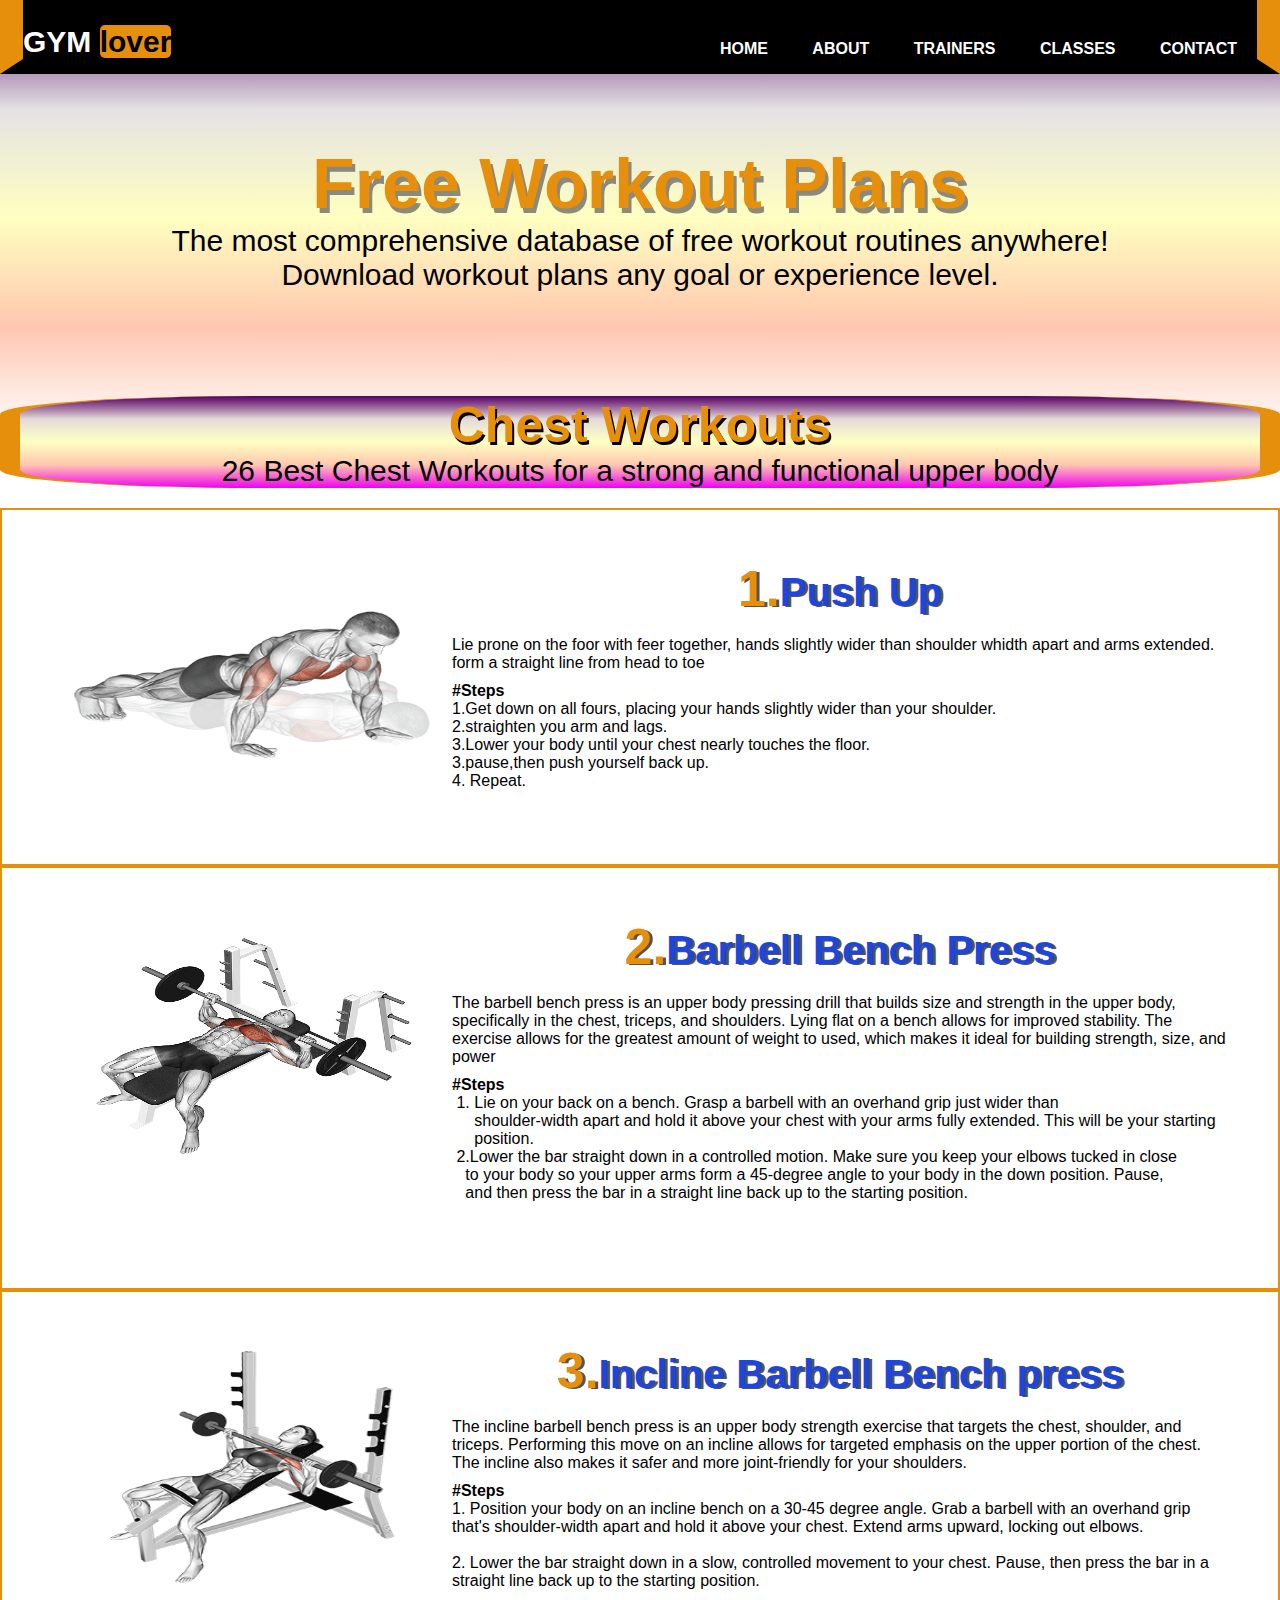
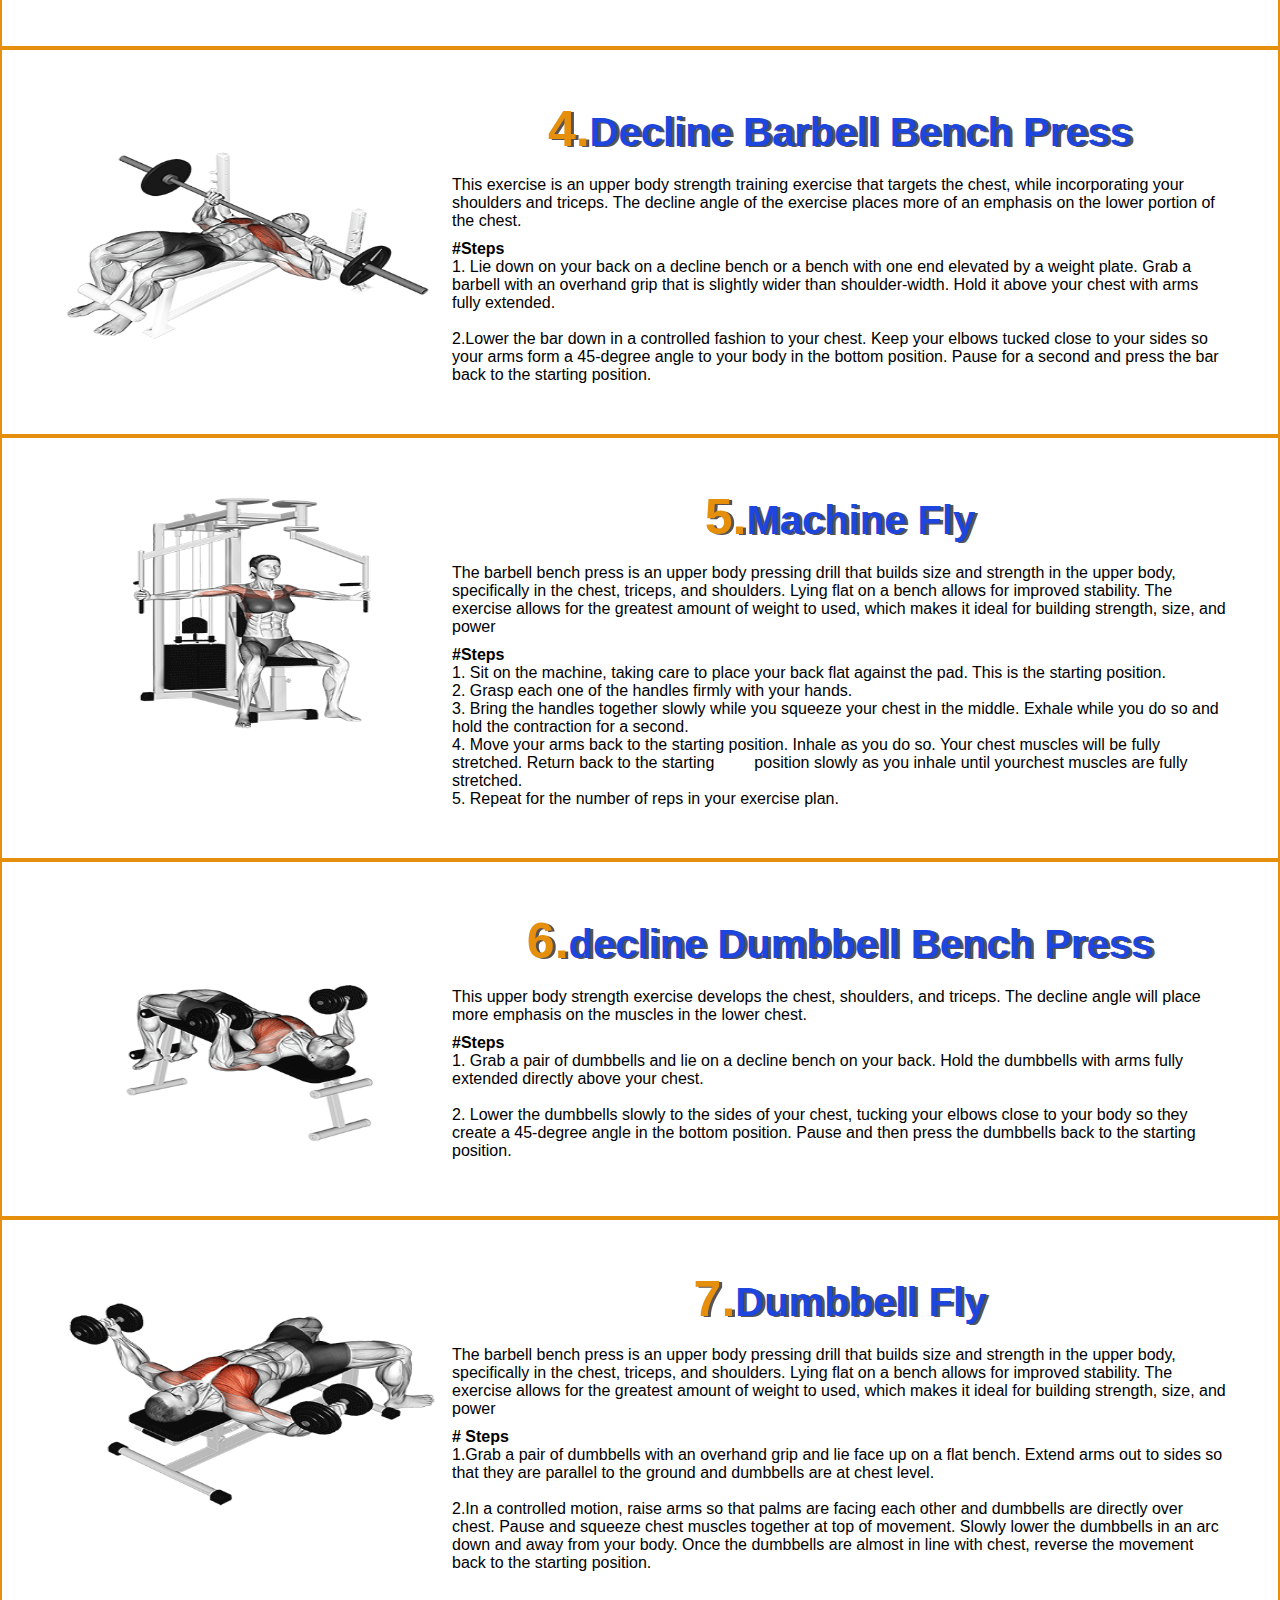
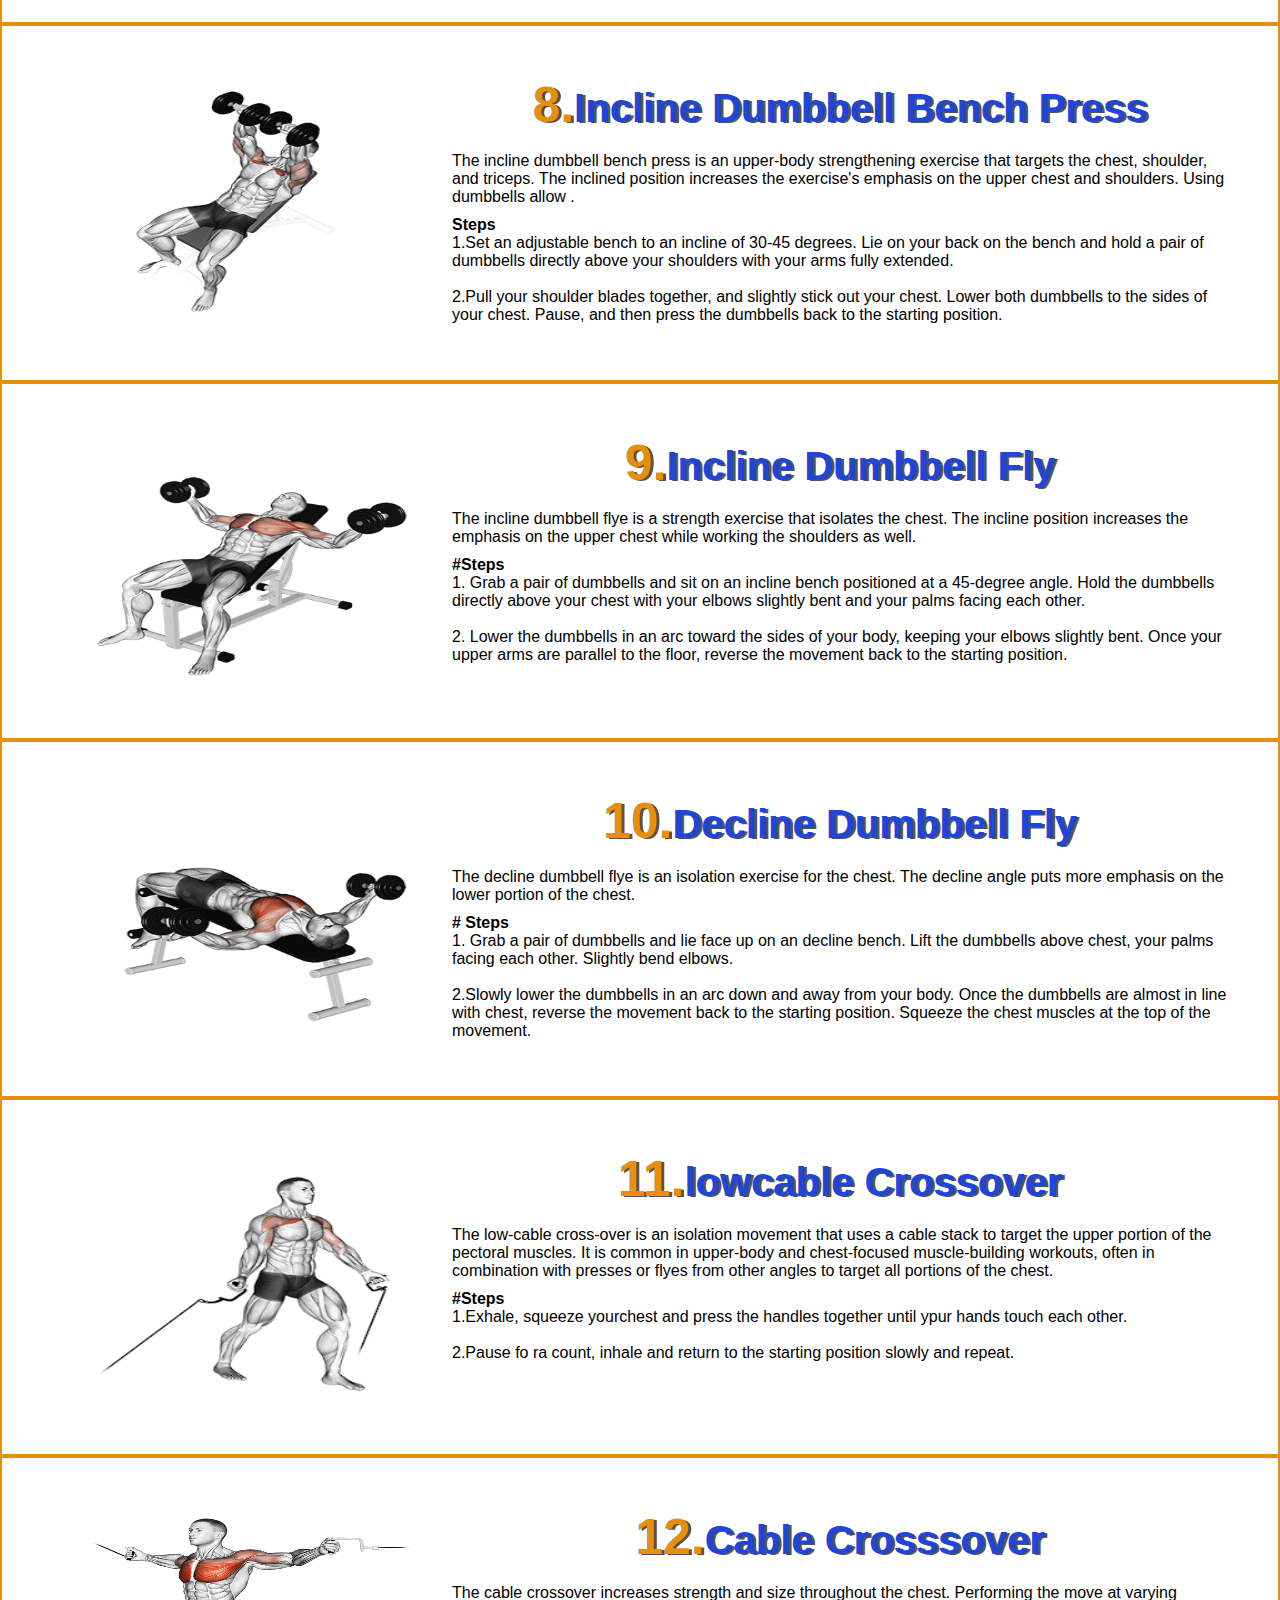
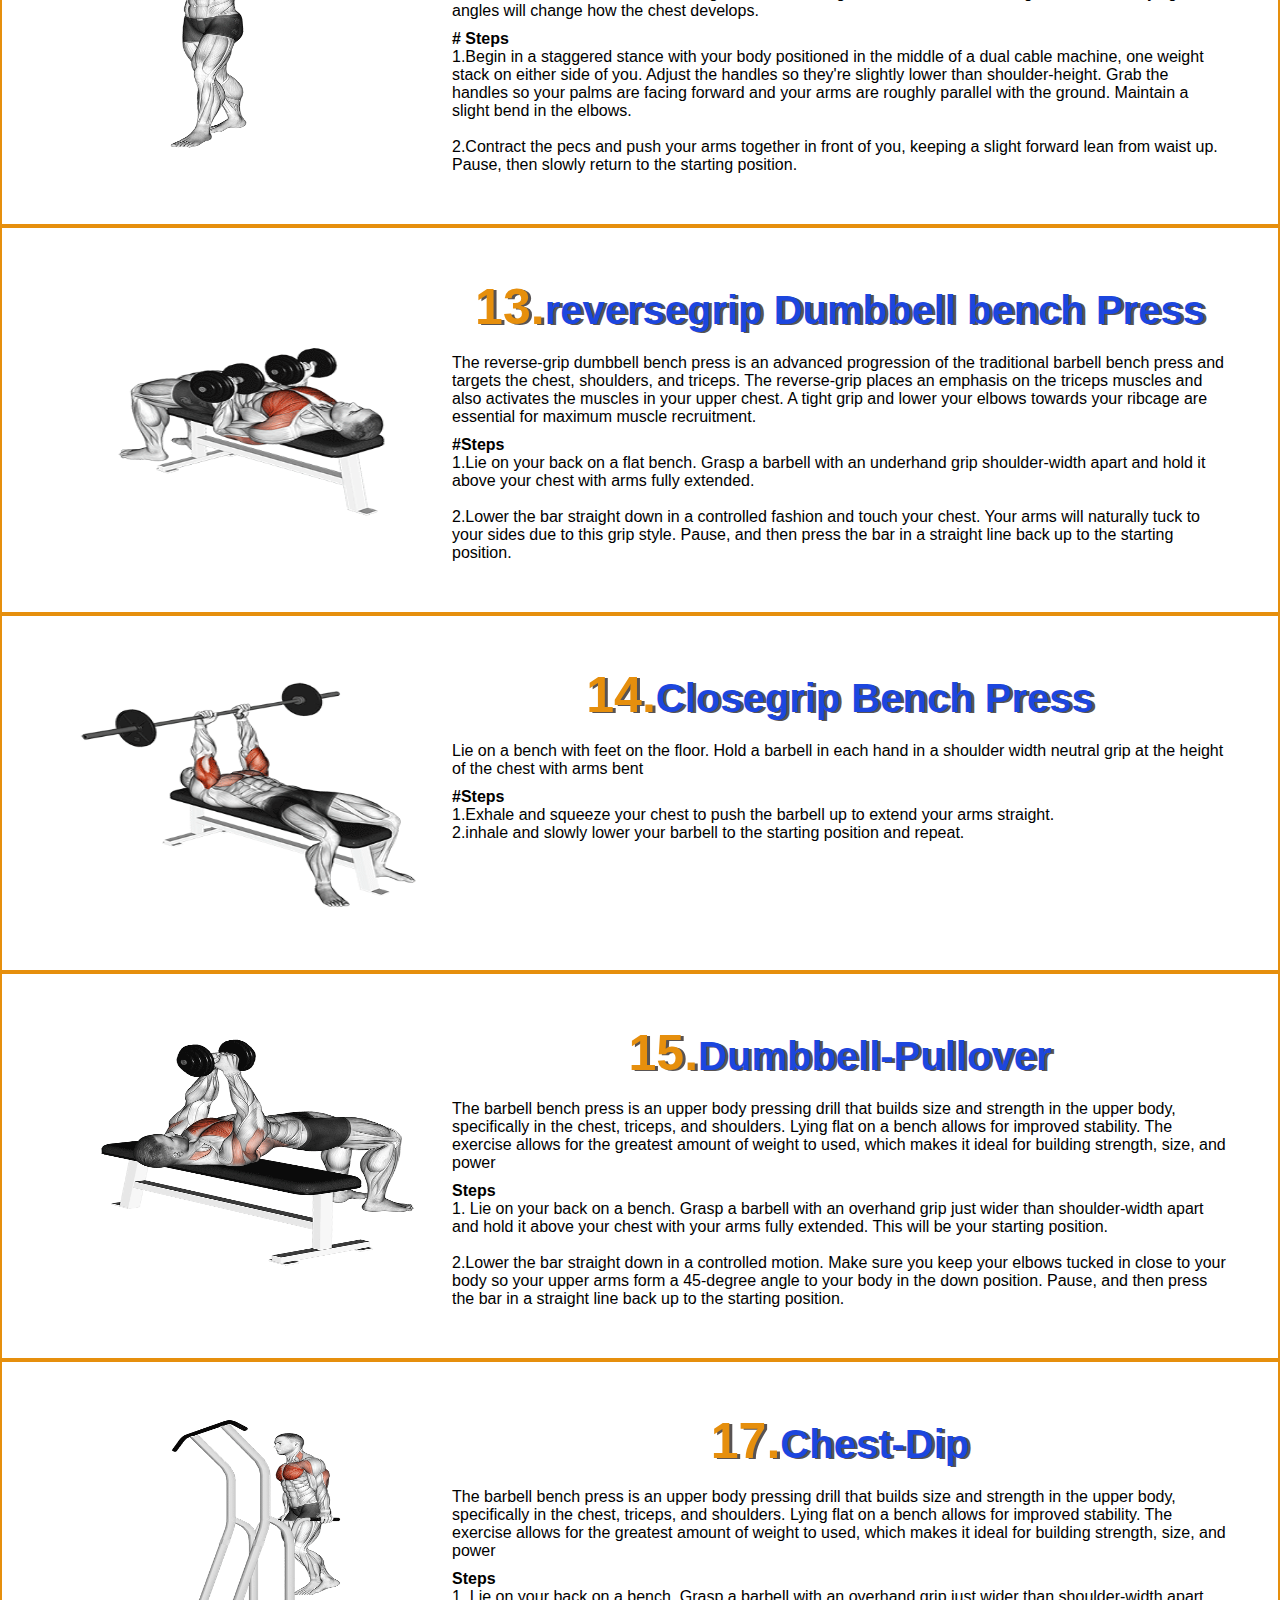
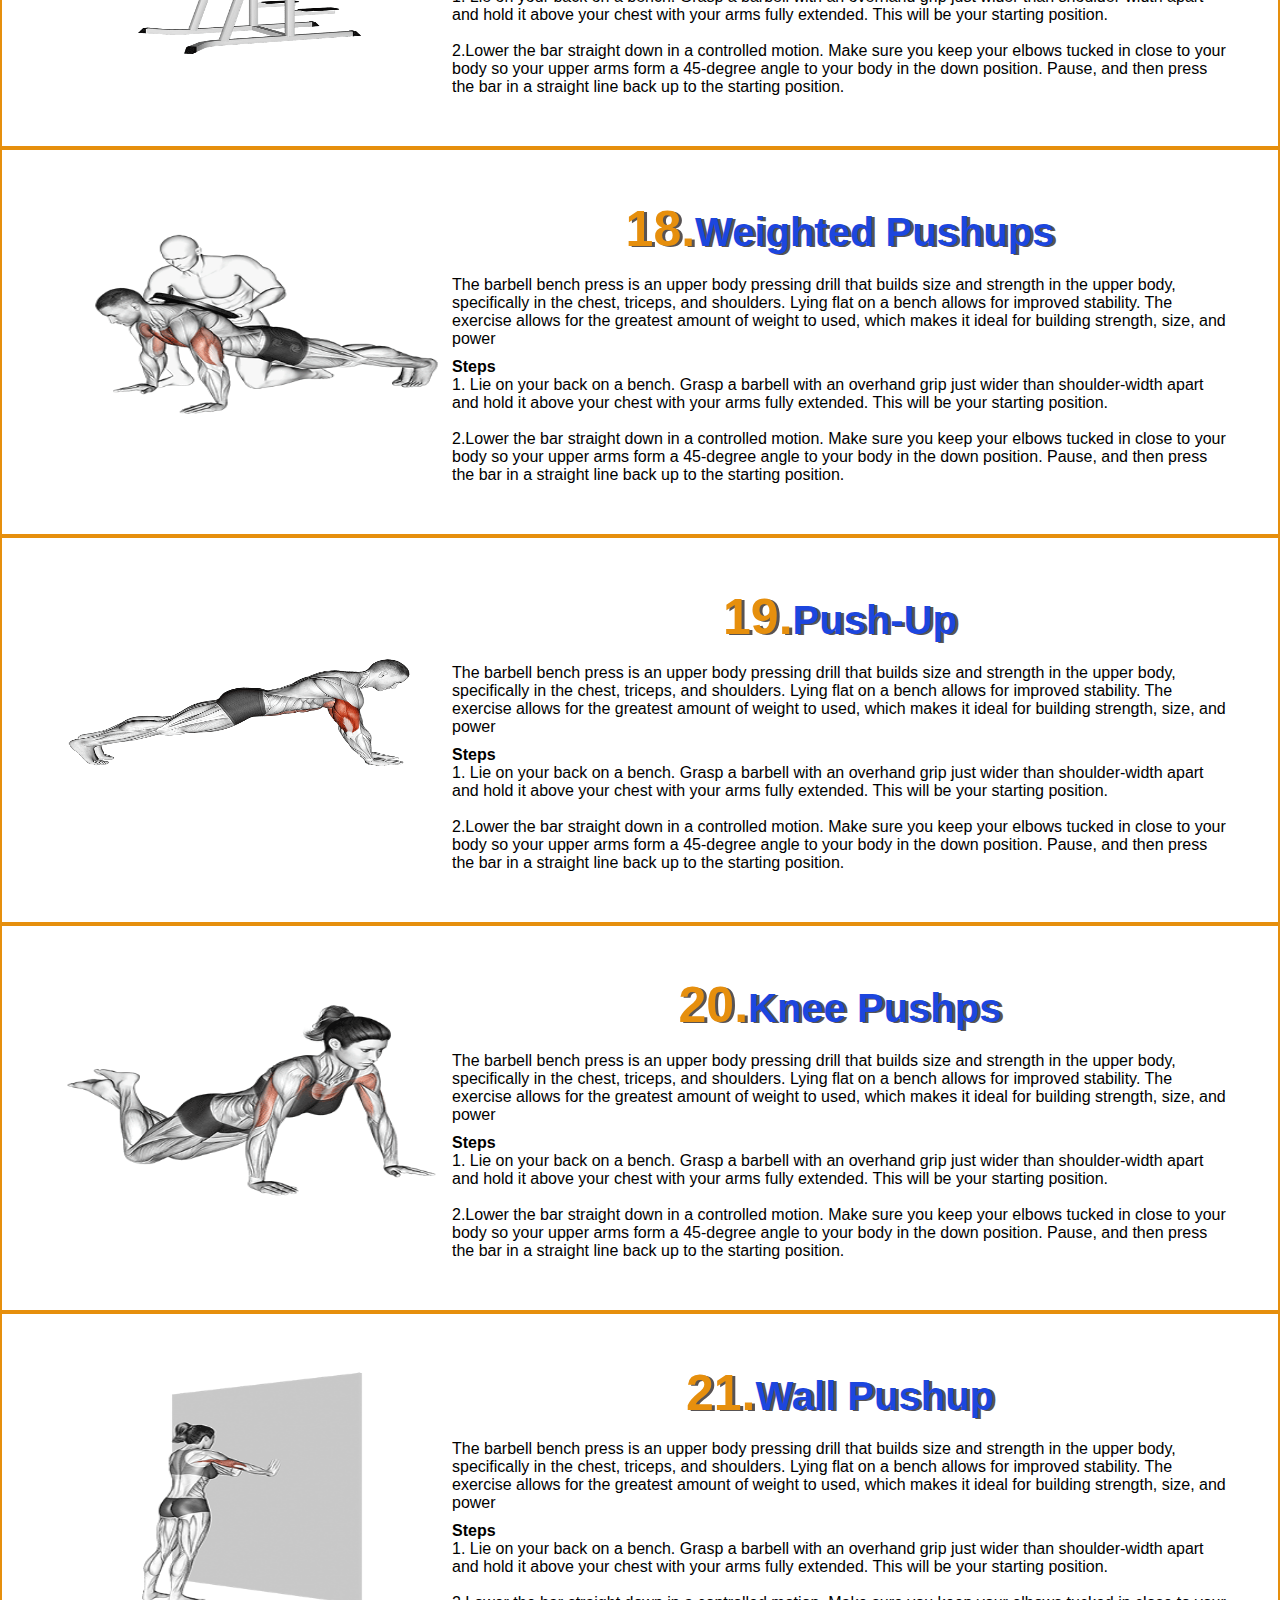
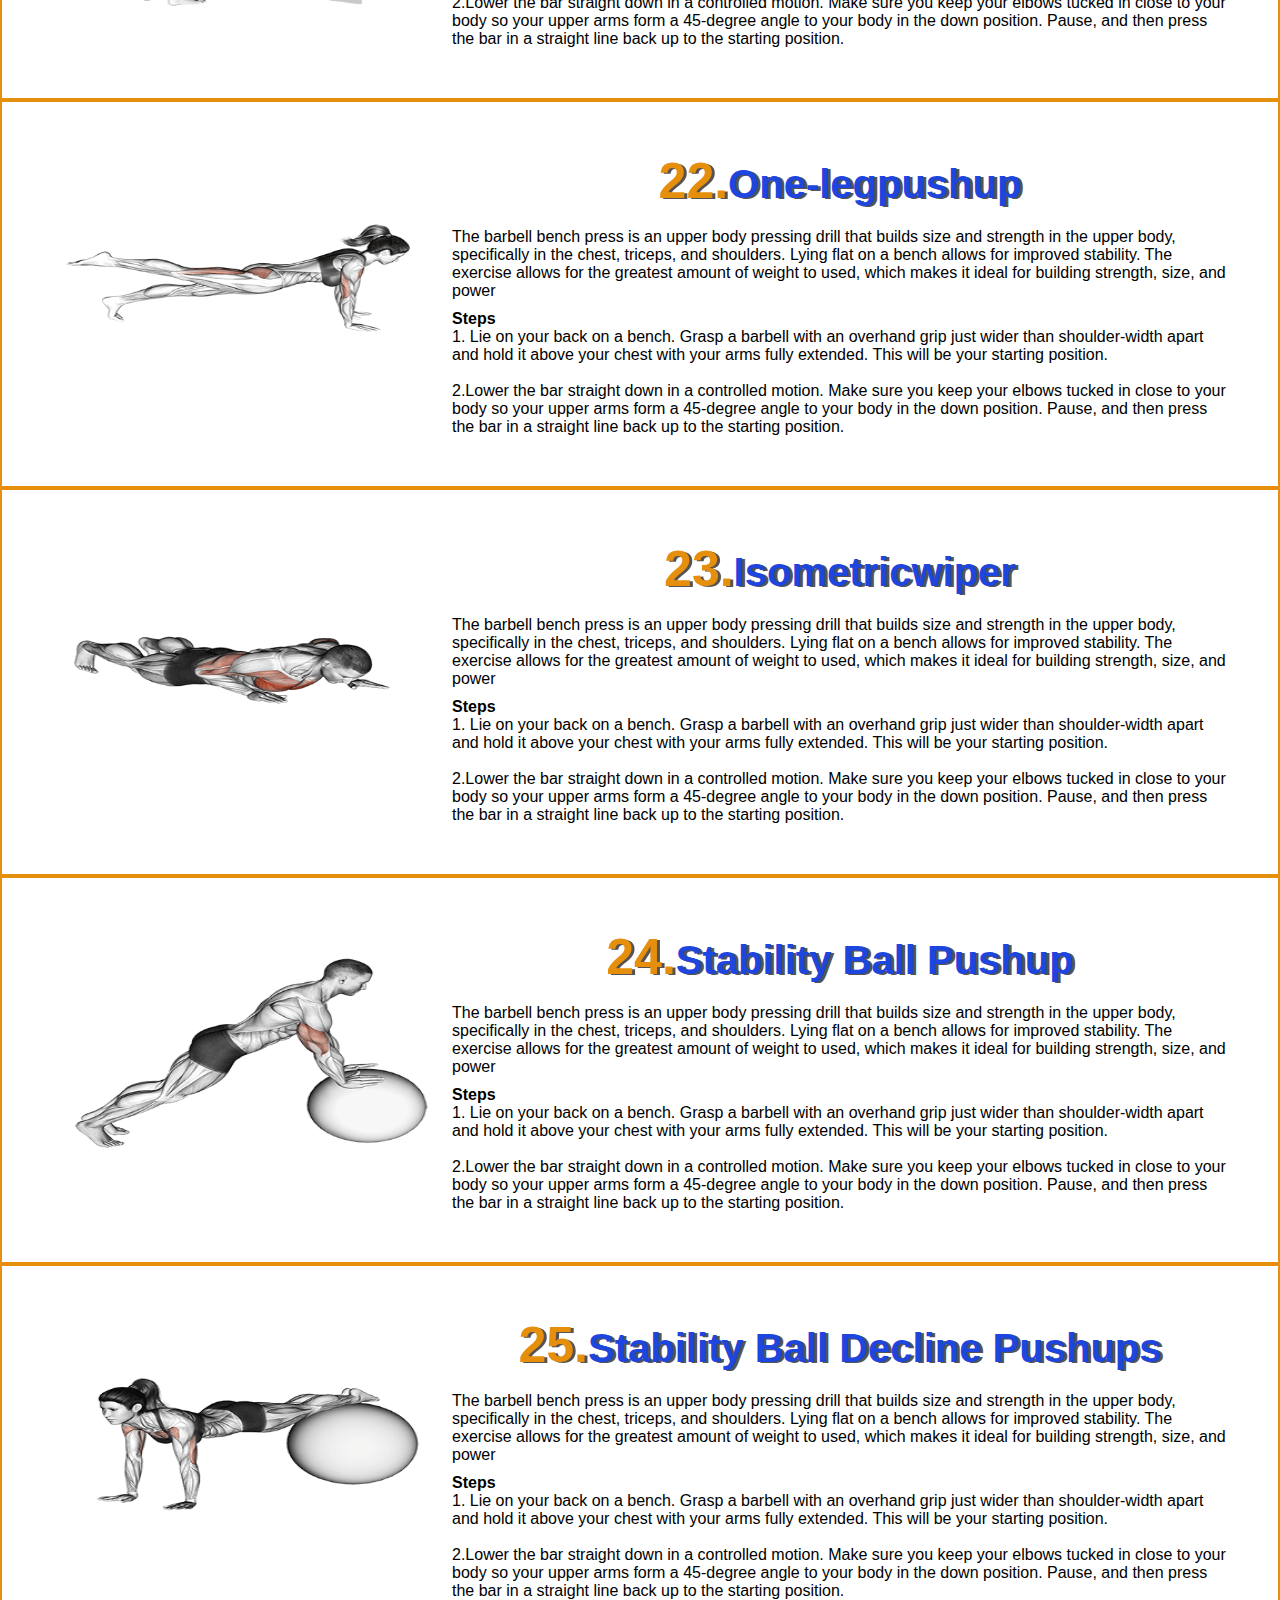
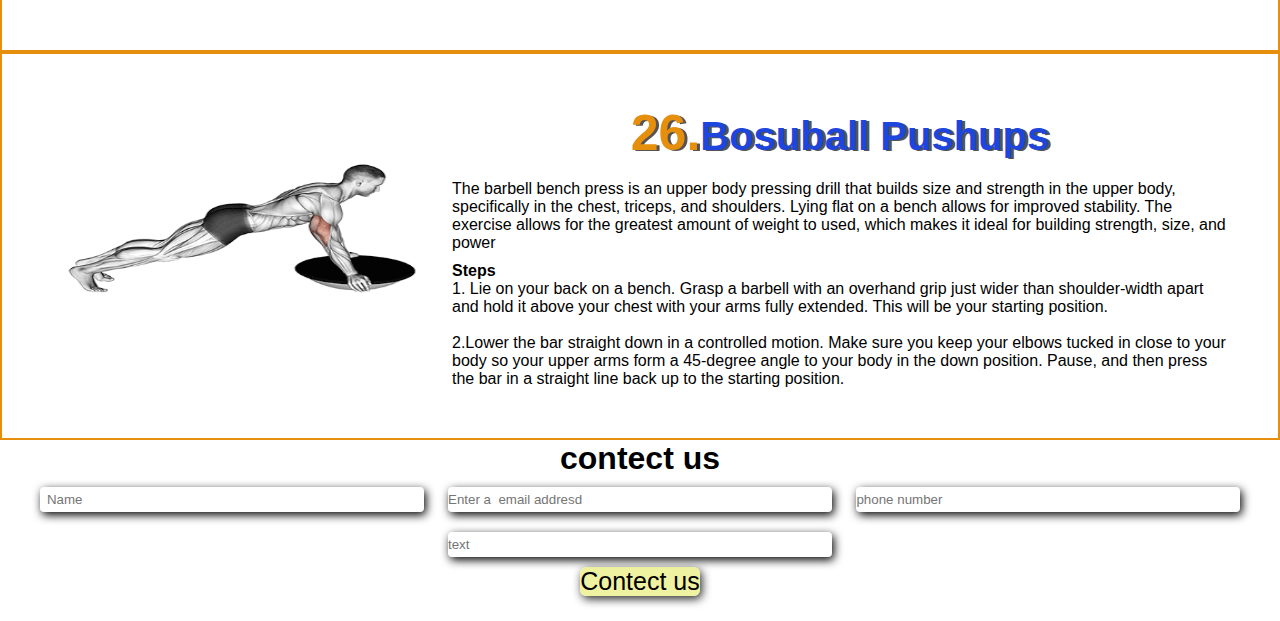
==== chest Workouts.html @ 2f1befb0 "best" ====
<!DOCTYPE html>
<html lang="en">

<head>
    <meta charset="UTF-8">
    <meta http-equiv="X-UA-Compatible" content="IE=edge">
    <meta name="rohit" content="width=device-width, initial-scale=1.0">
    <title>GYM lover</title>
    <link rel="stylesheet" href="stylepages/stylepages.css">


</head>


<body>
    <div class="backround">
        <div class="nevber">
            <h5 class="logo">GYM <samp class='yello'>lover</samp> </h5>
            <ul class="nevbtn">
                <li><a href="index.html.HTML">Home</a></li>
                <li><a href="#">About</a></li>
                <li><a href="#">trainers</a></li>
                <li><a href="#">classes</a></li>
                <li><a inputmode="#contact" href="">contact</a></li>
            </ul>

        </div>
        <div class="motive">
            <h2>Free Workout Plans</h2>
            <p>The most comprehensive database of free workout routines anywhere! <br> Download workout plans any goal
                or experience level.</p>
        </div>

        <div class="hading">
            <h1>Chest Workouts</h1>
            <p>26 Best Chest Workouts for a strong and functional upper body </p>

        </div>
        <div class="boxs">
            <div class="box">
                <div class="img">


                    <img src="imges/chest/pushuo.gif" width="400px" height="250px"
                        alt="barbellbenchpress image Loding......">
                </div>
                <div class="peragerf">

                    <h2> <span>1.</span>Push Up </h2><br>
                    <p> Lie prone on the foor with feer together, hands slightly wider than shoulder whidth apart and
                        arms extended. form a straight line from head to toe</p>

                    <p class="steps">
                        <strong> #Steps</strong> <br>
                        1.Get down on all fours, placing your hands slightly wider than your shoulder. <br>
                        2.straighten you arm and lags. <br>
                        3.Lower your body until your chest nearly touches the floor. <br>
                        3.pause,then push yourself back up. <br>
                        4. Repeat.

                    </p>
                </div>
            </div>
            <div class="box">
                <div class="img">
                    <img src="imges/chest/barbellbenchpress.gif" width="400px" height="250px"
                        alt="barbellbenchpress image Loding......">
                </div>
                <div class="peragerf">

                    <h2> <span>2.</span>Barbell Bench Press </h2>
                    <br>
                    <p> The barbell bench press is an upper body pressing drill that builds size and strength in the
                        upper
                        body, specifically in the chest, triceps, and shoulders. Lying flat on a bench allows for
                        improved
                        stability. The exercise allows for the greatest amount of weight to used, which makes it ideal
                        for
                        building strength, size, and power</p>

                    <p class="steps">
                        <strong> #Steps</strong> <br>

                    <pre>
 1. Lie on your back on a bench. Grasp a barbell with an overhand grip just wider than
     shoulder-width apart and hold it above your chest with your arms fully extended. This will be your starting
     position.
 2.Lower the bar straight down in a controlled motion. Make sure you keep your elbows tucked in close
   to your body so your upper arms form a 45-degree angle to your body in the down position. Pause,
   and then press the bar in a straight line back up to the starting position.
                       
                </pre>
                    </p>
                </div>
            </div>
            <div class="box">
                <div class="img">
                    <img src="imges/chest/inclinebarbellbenchpress.gif" width="400px" height="250px"
                        alt=" image Loding......">
                </div>
                <div class="peragerf">

                    <h2> <span>3.</span>Incline Barbell Bench press</h2><br>
                    <p> The incline barbell bench press is an upper body strength exercise that targets the chest,
                        shoulder, and triceps. Performing this move on an incline allows for targeted emphasis on the
                        upper portion of the chest. The incline also makes it safer and more joint-friendly for your
                        shoulders.</p>

                    <p class="steps">
                        <strong> #Steps</strong> <br>

                        1. Position your body on an incline bench on a 30-45 degree angle. Grab a barbell with an
                        overhand grip that's shoulder-width apart and hold it above your chest. Extend arms upward,
                        locking out elbows.
                        <br>
                        <br>

                        2.
                        Lower the bar straight down in a slow, controlled movement to your chest. Pause, then press the
                        bar in a straight line back up to the starting position.
                    </p>
                </div>
            </div>
            <div class="box">
                <div class="img">

                    <img src="imges/chest/declinebarbellbenchpress.gif" width="400px" height="250px"
                        alt="barbellbenchpress image Loding......">
                </div>
                <div class="peragerf">

                    <h2> <span>4.</span>Decline Barbell Bench Press</h2><br>
                    <p> This exercise is an upper body strength training exercise that targets the chest, while
                        incorporating your shoulders and triceps. The decline angle of the exercise places more of an
                        emphasis on the lower portion of the chest.</p>

                    <p class="steps">
                        <strong> #Steps</strong> <br>

                        1. Lie down on your back on a decline bench or a bench with one end elevated by a weight plate.
                        Grab a barbell with an overhand grip that is slightly wider than shoulder-width. Hold it above
                        your chest with arms fully extended.<br>
                        <br>
                        2.Lower the bar down in a controlled fashion to your chest. Keep your elbows tucked close to
                        your sides so your arms form a 45-degree angle to your body in the bottom position. Pause for a
                        second and press the bar back to the starting position.
                    </p>
                </div>
            </div>
            <div class="box">
                <div class="img">
                    <img src="imges/chest/machinefly.gif" width="400px" height="250px"
                        alt="barbellbenchpress image Loding......">
                </div>
                <div class="peragerf">

                    <h2> <span>5.</span>Machine Fly </h2><br>
                    <p> The barbell bench press is an upper body pressing drill that builds size and strength in the
                        upper
                        body, specifically in the chest, triceps, and shoulders. Lying flat on a bench allows for
                        improved
                        stability. The exercise allows for the greatest amount of weight to used, which makes it ideal
                        for
                        building strength, size, and power</p>

                    <p class="steps">
                        <strong> #Steps</strong> <br>

                        1. Sit on the machine, taking care to place your back flat against the pad. This is the starting
                        position. <br>
                        2. Grasp each one of the handles firmly with your hands. <br>
                        3. Bring the handles together slowly while you squeeze your chest in the middle. Exhale
                        while you do so and hold the contraction for a second. <br>
                        4. Move your arms back to the starting position. Inhale as you do so. Your chest muscles
                        will be fully stretched. Return back to the starting
                        &#160;&#160;&#160;&#160;&#160;&#160;&#160;&#160;position slowly as you inhale until
                        yourchest muscles are fully stretched. <br>
                        5. Repeat for the number of reps in your exercise plan.



                    </p>
                </div>
            </div>
            <div class="box">
                <div class="img">
                    <img src="imges/chest/declinedumbbellbenchpress.gif" width="400px" height="250px"
                        alt="barbellbenchpress image Loding......">
                </div>
                <div class="peragerf">

                    <h2> <span>6.</span>decline Dumbbell Bench Press </h2><br>
                    <p>
                        This upper body strength exercise develops the chest, shoulders, and triceps. The decline angle
                        will place more emphasis on the muscles in the lower chest.</p>

                    <p class="steps">
                        <strong> #Steps</strong> <br>

                        1. Grab a pair of dumbbells and lie on a decline bench on your back. Hold the dumbbells with
                        arms fully extended directly above your chest.
                        <br>
                        <br>
                        2. Lower the dumbbells slowly to the sides of your chest, tucking your elbows close to your body
                        so they create a 45-degree angle in the bottom position. Pause and then press the dumbbells back
                        to the starting position.
                    </p>
                </div>
            </div>
            <div class="box">
                <div class="img">
                    <img src="imges/chest/dumbbellfly.gif" width="400px" height="250px"
                        alt="barbellbenchpress image Loding......">
                </div>
                <div class="peragerf">

                    <h2> <span>7.</span>Dumbbell Fly </h2><br>
                    <p> The barbell bench press is an upper body pressing drill that builds size and strength in the
                        upper
                        body, specifically in the chest, triceps, and shoulders. Lying flat on a bench allows for
                        improved
                        stability. The exercise allows for the greatest amount of weight to used, which makes it ideal
                        for
                        building strength, size, and power</p>

                    <p class="steps">
                        <strong># Steps</strong> <br>

                        1.Grab a pair of dumbbells with an overhand grip and lie face up on a flat bench. Extend arms
                        out to sides so that they are parallel to the ground and dumbbells are at chest level.<br>
                        <br>
                        2.In a controlled motion, raise arms so that palms are facing each other and dumbbells are
                        directly over chest. Pause and squeeze chest muscles together at top of movement. Slowly lower
                        the dumbbells in an arc down and away from your body. Once the dumbbells are almost in line with
                        chest, reverse the movement back to the starting position.
                    </p>
                </div>
            </div>
            <div class="box">
                <div class="img">
                    <img src="imges/chest/inclinedumbbellbenchpress.gif" width="400px" height="250px"
                        alt="barbellbenchpress image Loding......">
                </div>
                <div class="peragerf">

                    <h2> <span>8.</span>Incline Dumbbell Bench Press</h2><br>
                    <p>
                        The incline dumbbell bench press is an upper-body strengthening exercise that targets the chest,
                        shoulder, and triceps. The inclined position increases the exercise's emphasis on the upper
                        chest and shoulders. Using dumbbells allow .</p>

                    <p class="steps">
                        <strong> Steps</strong> <br>

                        1.Set an adjustable bench to an incline of 30-45 degrees. Lie on your back on the bench and hold
                        a pair of dumbbells directly above your shoulders with your arms fully extended.<br>
                        <br>
                        2.Pull your shoulder blades together, and slightly stick out your chest. Lower both dumbbells to
                        the sides of your chest. Pause, and then press the dumbbells back to the starting position.
                    </p>
                </div>
            </div>
            <div class="box">
                <div class="img">
                    <img src="imges/chest/inclinedumbbellfly.gif" width="400px" height="250px"
                        alt="barbellbenchpress image Loding......">
                </div>
                <div class="peragerf">

                    <h2> <span>9.</span>Incline Dumbbell Fly </h2><br>
                    <p> The incline dumbbell flye is a strength exercise that isolates the chest. The incline position
                        increases the emphasis on the upper chest while working the shoulders as well.</p>

                    <p class="steps">
                        <strong> #Steps</strong> <br>

                        1. Grab a pair of dumbbells and sit on an incline bench positioned at a 45-degree angle. Hold
                        the dumbbells directly above your chest with your elbows slightly bent and your palms facing
                        each other.<br>
                        <br>
                        2. Lower the dumbbells in an arc toward the sides of your body, keeping your elbows slightly
                        bent. Once your upper arms are parallel to the floor, reverse the movement back to the starting
                        position.

                    </p>
                </div>
            </div>
            <div class="box">
                <div class="img">
                    <img src="imges/chest/declinedumbbellfly.gif" width="400px" height="250px"
                        alt="barbellbenchpress image Loding......">
                </div>
                <div class="peragerf">

                    <h2> <span>10.</span>Decline Dumbbell Fly </h2><br>
                    <p> The decline dumbbell flye is an isolation exercise for the chest. The decline angle puts more
                        emphasis on the lower portion of the chest.</p>

                    <p class="steps">
                        <strong># Steps</strong> <br>

                        1. Grab a pair of dumbbells and lie face up on an decline bench. Lift the dumbbells above chest,
                        your palms facing each other. Slightly bend elbows.<br>
                        <br>
                        2.Slowly lower the dumbbells in an arc down and away from your body. Once the dumbbells are
                        almost in line with chest, reverse the movement back to the starting position. Squeeze the chest
                        muscles at the top of the movement.
                    </p>
                </div>
            </div>
            <div class="box">
                <div class="img">
                    <img src="imges/chest/lowcablecrossover.gif" width="400px" height="250px"
                        alt="barbellbenchpress image Loding......">
                </div>
                <div class="peragerf">

                    <h2> <span>11.</span>lowcable Crossover</h2><br>
                    <p> The low-cable cross-over is an isolation movement that uses a cable stack to target the upper
                        portion of the pectoral muscles. It is common in upper-body and chest-focused muscle-building
                        workouts, often in combination with presses or flyes from other angles to target all portions of
                        the chest.</p>

                    <p class="steps">
                        <strong> #Steps</strong> <br>

                        1.Exhale, squeeze yourchest and press the handles together until ypur hands touch each
                        other.<br>
                        <br>
                        2.Pause fo ra count, inhale and return to the starting position slowly and repeat.
                    </p>
                </div>
            </div>
            <div class="box">
                <div class="img">
                    <img src="imges/chest/cablecrosssover.gif" width="400px" height="250px"
                        alt="barbellbenchpress image Loding......">
                </div>
                <div class="peragerf">

                    <h2> <span>12.</span>Cable Crosssover</h2><br>
                    <p> The cable crossover increases strength and size throughout the chest. Performing the move at
                        varying angles will change how the chest develops.</p>

                    <p class="steps">
                        <strong># Steps</strong> <br>

                        1.Begin in a staggered stance with your body positioned in the middle of a dual cable machine,
                        one weight stack on either side of you. Adjust the handles so they're slightly lower than
                        shoulder-height. Grab the handles so your palms are facing forward and your arms are roughly
                        parallel with the ground. Maintain a slight bend in the elbows.<br>
                        <br>
                        2.Contract the pecs and push your arms together in front of you, keeping a slight forward lean
                        from waist up. Pause, then slowly return to the starting position.
                    </p>
                </div>
            </div>
            <div class="box">
                <div class="img">
                    <img src="imges/chest/reversegripdumbbellbenchpress.gif" width="400px" height="250px"
                        alt="barbellbenchpress image Loding......">
                </div>
                <div class="peragerf">

                    <h2> <span>13.</span>reversegrip Dumbbell bench Press </h2><br>
                    <p>
                        The reverse-grip dumbbell bench press is an advanced progression of the traditional barbell
                        bench press and targets the chest, shoulders, and triceps. The reverse-grip places an emphasis
                        on the triceps muscles and also activates the muscles in your upper chest. A tight grip and
                        lower your elbows towards your ribcage are essential for maximum muscle recruitment. </p>

                    <p class="steps">
                        <strong> #Steps</strong> <br>

                        1.Lie on your back on a flat bench. Grasp a barbell with an underhand grip shoulder-width apart
                        and hold it above your chest with arms fully extended.<br>
                        <br>
                        2.Lower the bar straight down in a controlled fashion and touch your chest. Your arms will
                        naturally tuck to your sides due to this grip style. Pause, and then press the bar in a straight
                        line back up to the starting position.
                    </p>
                </div>
            </div>

            <div class="box">
                <div class="img">
                    <img src="imges/chest/closegripbenchpress.gif" width="400px" height="250px"
                        alt="barbellbenchpress image Loding......">
                </div>
                <div class="peragerf">

                    <h2> <span>14.</span>Closegrip Bench Press </h2><br>
                    <p> Lie on a bench with feet on the floor. Hold a barbell in each hand in a shoulder width neutral
                        grip at the height of the chest with arms bent
                        &#160;&#160;&#160;&#160;&#160;&#160;&#160;&#160;&#160;&#160;&#160;
                    </p>

                    <p class="steps">
                        <strong> #Steps</strong>
                        <br>
                        1.Exhale and squeeze your chest to push the barbell up to extend your arms straight.
                        <br>
                        2.inhale and slowly lower your barbell to the starting position and repeat.
                    </p>
                </div>
            </div>

            <div class="box">
                <div class="img">
                    <img src="imges/chest/dumbbell-pullover.gif" width="400px" height="250px"
                        alt="barbellbenchpress image Loding......">
                </div>
                <div class="peragerf">

                    <h2> <span>15.</span>Dumbbell-Pullover </h2><br>
                    <p> The barbell bench press is an upper body pressing drill that builds size and strength in the
                        upper
                        body, specifically in the chest, triceps, and shoulders. Lying flat on a bench allows for
                        improved
                        stability. The exercise allows for the greatest amount of weight to used, which makes it ideal
                        for
                        building strength, size, and power</p>

                    <p class="steps">
                        <strong> Steps</strong> <br>

                        1. Lie on your back on a bench. Grasp a barbell with an overhand grip just wider than
                        shoulder-width
                        apart and hold it above your chest with your arms fully extended. This will be your starting
                        position.<br>
                        <br>
                        2.Lower the bar straight down in a controlled motion. Make sure you keep your elbows tucked in
                        close
                        to your body so your upper arms form a 45-degree angle to your body in the down position. Pause,
                        and
                        then press the bar in a straight line back up to the starting position.
                    </p>
                </div>
            </div>
            <div class="box">
                <div class="img">
                    <img src="imges/chest/chest-dip.gif" width="400px" height="250px"
                        alt="barbellbenchpress image Loding......">
                </div>
                <div class="peragerf">

                    <h2> <span>17.</span>Chest-Dip </h2><br>
                    <p> The barbell bench press is an upper body pressing drill that builds size and strength in the
                        upper
                        body, specifically in the chest, triceps, and shoulders. Lying flat on a bench allows for
                        improved
                        stability. The exercise allows for the greatest amount of weight to used, which makes it ideal
                        for
                        building strength, size, and power</p>

                    <p class="steps">
                        <strong> Steps</strong> <br>

                        1. Lie on your back on a bench. Grasp a barbell with an overhand grip just wider than
                        shoulder-width
                        apart and hold it above your chest with your arms fully extended. This will be your starting
                        position.<br>
                        <br>
                        2.Lower the bar straight down in a controlled motion. Make sure you keep your elbows tucked in
                        close
                        to your body so your upper arms form a 45-degree angle to your body in the down position. Pause,
                        and
                        then press the bar in a straight line back up to the starting position.
                    </p>
                </div>
            </div>
            <div class="box">
                <div class="img">
                    <img src="imges/chest/weightedpushups.gif" width="400px" height="250px"
                        alt="barbellbenchpress image Loding......">
                </div>
                <div class="peragerf">

                    <h2> <span>18.</span>Weighted Pushups </h2><br>
                    <p> The barbell bench press is an upper body pressing drill that builds size and strength in the
                        upper
                        body, specifically in the chest, triceps, and shoulders. Lying flat on a bench allows for
                        improved
                        stability. The exercise allows for the greatest amount of weight to used, which makes it ideal
                        for
                        building strength, size, and power</p>

                    <p class="steps">
                        <strong> Steps</strong> <br>

                        1. Lie on your back on a bench. Grasp a barbell with an overhand grip just wider than
                        shoulder-width
                        apart and hold it above your chest with your arms fully extended. This will be your starting
                        position.<br>
                        <br>
                        2.Lower the bar straight down in a controlled motion. Make sure you keep your elbows tucked in
                        close
                        to your body so your upper arms form a 45-degree angle to your body in the down position. Pause,
                        and
                        then press the bar in a straight line back up to the starting position.
                    </p>
                </div>
            </div>
            <div class="box">
                <div class="img">
                    <img src="imges/chest/push-up.gif" width="400px" height="250px"
                        alt="barbellbenchpress image Loding......">
                </div>
                <div class="peragerf">

                    <h2> <span>19.</span>Push-Up </h2><br>
                    <p> The barbell bench press is an upper body pressing drill that builds size and strength in the
                        upper
                        body, specifically in the chest, triceps, and shoulders. Lying flat on a bench allows for
                        improved
                        stability. The exercise allows for the greatest amount of weight to used, which makes it ideal
                        for
                        building strength, size, and power</p>

                    <p class="steps">
                        <strong> Steps</strong> <br>

                        1. Lie on your back on a bench. Grasp a barbell with an overhand grip just wider than
                        shoulder-width
                        apart and hold it above your chest with your arms fully extended. This will be your starting
                        position.<br>
                        <br>
                        2.Lower the bar straight down in a controlled motion. Make sure you keep your elbows tucked in
                        close
                        to your body so your upper arms form a 45-degree angle to your body in the down position. Pause,
                        and
                        then press the bar in a straight line back up to the starting position.
                    </p>
                </div>
            </div>
            <div class="box">
                <div class="img">
                    <img src="imges/chest/kneepushps.gif" width="400px" height="250px"
                        alt="barbellbenchpress image Loding......">
                </div>
                <div class="peragerf">

                    <h2> <span>20.</span>Knee Pushps </h2><br>
                    <p> The barbell bench press is an upper body pressing drill that builds size and strength in the
                        upper
                        body, specifically in the chest, triceps, and shoulders. Lying flat on a bench allows for
                        improved
                        stability. The exercise allows for the greatest amount of weight to used, which makes it ideal
                        for
                        building strength, size, and power</p>

                    <p class="steps">
                        <strong> Steps</strong> <br>

                        1. Lie on your back on a bench. Grasp a barbell with an overhand grip just wider than
                        shoulder-width
                        apart and hold it above your chest with your arms fully extended. This will be your starting
                        position.<br>
                        <br>
                        2.Lower the bar straight down in a controlled motion. Make sure you keep your elbows tucked in
                        close
                        to your body so your upper arms form a 45-degree angle to your body in the down position. Pause,
                        and
                        then press the bar in a straight line back up to the starting position.
                    </p>
                </div>
            </div>
            <div class="box">
                <div class="img">
                    <img src="imges/chest/wallpushup.gif" width="400px" height="250px"
                        alt="barbellbenchpress image Loding......">
                </div>
                <div class="peragerf">

                    <h2> <span>21.</span>Wall Pushup </h2><br>
                    <p> The barbell bench press is an upper body pressing drill that builds size and strength in the
                        upper
                        body, specifically in the chest, triceps, and shoulders. Lying flat on a bench allows for
                        improved
                        stability. The exercise allows for the greatest amount of weight to used, which makes it ideal
                        for
                        building strength, size, and power</p>

                    <p class="steps">
                        <strong> Steps</strong> <br>

                        1. Lie on your back on a bench. Grasp a barbell with an overhand grip just wider than
                        shoulder-width
                        apart and hold it above your chest with your arms fully extended. This will be your starting
                        position.<br>
                        <br>
                        2.Lower the bar straight down in a controlled motion. Make sure you keep your elbows tucked in
                        close
                        to your body so your upper arms form a 45-degree angle to your body in the down position. Pause,
                        and
                        then press the bar in a straight line back up to the starting position.
                    </p>
                </div>
            </div>
            <div class="box">
                <div class="img">
                    <img src="imges/chest/one-legpushup.gif" width="400px" height="250px"
                        alt="barbellbenchpress image Loding......">
                </div>
                <div class="peragerf">

                    <h2> <span>22.</span>One-legpushup</h2><br>
                    <p> The barbell bench press is an upper body pressing drill that builds size and strength in the
                        upper
                        body, specifically in the chest, triceps, and shoulders. Lying flat on a bench allows for
                        improved
                        stability. The exercise allows for the greatest amount of weight to used, which makes it ideal
                        for
                        building strength, size, and power</p>

                    <p class="steps">
                        <strong> Steps</strong> <br>

                        1. Lie on your back on a bench. Grasp a barbell with an overhand grip just wider than
                        shoulder-width
                        apart and hold it above your chest with your arms fully extended. This will be your starting
                        position.<br>
                        <br>
                        2.Lower the bar straight down in a controlled motion. Make sure you keep your elbows tucked in
                        close
                        to your body so your upper arms form a 45-degree angle to your body in the down position. Pause,
                        and
                        then press the bar in a straight line back up to the starting position.
                    </p>
                </div>
            </div>
            <div class="box">
                <div class="img">
                    <img src="imges/chest/isometricwiper.gif" width="400px" height="250px"
                        alt="barbellbenchpress image Loding......">
                </div>
                <div class="peragerf">

                    <h2> <span>23.</span>Isometricwiper</h2><br>
                    <p> The barbell bench press is an upper body pressing drill that builds size and strength in the
                        upper
                        body, specifically in the chest, triceps, and shoulders. Lying flat on a bench allows for
                        improved
                        stability. The exercise allows for the greatest amount of weight to used, which makes it ideal
                        for
                        building strength, size, and power</p>

                    <p class="steps">
                        <strong> Steps</strong> <br>

                        1. Lie on your back on a bench. Grasp a barbell with an overhand grip just wider than
                        shoulder-width
                        apart and hold it above your chest with your arms fully extended. This will be your starting
                        position.<br>
                        <br>
                        2.Lower the bar straight down in a controlled motion. Make sure you keep your elbows tucked in
                        close
                        to your body so your upper arms form a 45-degree angle to your body in the down position. Pause,
                        and
                        then press the bar in a straight line back up to the starting position.
                    </p>
                </div>
            </div>
            <div class="box">
                <div class="img">
                    <img src="imges/chest/stabilityballpushup.gif" width="400px" height="250px"
                        alt="barbellbenchpress image Loding......">
                </div>
                <div class="peragerf">

                    <h2> <span>24.</span>Stability Ball Pushup</h2><br>
                    <p> The barbell bench press is an upper body pressing drill that builds size and strength in the
                        upper
                        body, specifically in the chest, triceps, and shoulders. Lying flat on a bench allows for
                        improved
                        stability. The exercise allows for the greatest amount of weight to used, which makes it ideal
                        for
                        building strength, size, and power</p>

                    <p class="steps">
                        <strong> Steps</strong> <br>

                        1. Lie on your back on a bench. Grasp a barbell with an overhand grip just wider than
                        shoulder-width
                        apart and hold it above your chest with your arms fully extended. This will be your starting
                        position.<br>
                        <br>
                        2.Lower the bar straight down in a controlled motion. Make sure you keep your elbows tucked in
                        close
                        to your body so your upper arms form a 45-degree angle to your body in the down position. Pause,
                        and
                        then press the bar in a straight line back up to the starting position.
                    </p>
                </div>
            </div>
            <div class="box">
                <div class="img">
                    <img src="imges/chest/stabilityballdeclinepushups.gif" width="400px" height="250px"
                        alt="barbellbenchpress image Loding......">
                </div>
                <div class="peragerf">

                    <h2> <span>25.</span>Stability Ball Decline Pushups</h2><br>
                    <p> The barbell bench press is an upper body pressing drill that builds size and strength in the
                        upper
                        body, specifically in the chest, triceps, and shoulders. Lying flat on a bench allows for
                        improved
                        stability. The exercise allows for the greatest amount of weight to used, which makes it ideal
                        for
                        building strength, size, and power</p>

                    <p class="steps">
                        <strong> Steps</strong> <br>

                        1. Lie on your back on a bench. Grasp a barbell with an overhand grip just wider than
                        shoulder-width
                        apart and hold it above your chest with your arms fully extended. This will be your starting
                        position.<br>
                        <br>
                        2.Lower the bar straight down in a controlled motion. Make sure you keep your elbows tucked in
                        close
                        to your body so your upper arms form a 45-degree angle to your body in the down position. Pause,
                        and
                        then press the bar in a straight line back up to the starting position.
                    </p>
                </div>
            </div>
            <div class="box">
                <div class="img">
                    <img src="imges/chest/bosuballpushups.gif" width="400px" height="250px"
                        alt="barbellbenchpress image Loding......">
                </div>
                <div class="peragerf">

                    <h2> <span>26.</span>Bosuball Pushups</h2><br>
                    <p> The barbell bench press is an upper body pressing drill that builds size and strength in the
                        upper
                        body, specifically in the chest, triceps, and shoulders. Lying flat on a bench allows for
                        improved
                        stability. The exercise allows for the greatest amount of weight to used, which makes it ideal
                        for
                        building strength, size, and power</p>

                    <p class="steps">
                        <strong> Steps</strong> <br>

                        1. Lie on your back on a bench. Grasp a barbell with an overhand grip just wider than
                        shoulder-width
                        apart and hold it above your chest with your arms fully extended. This will be your starting
                        position.<br>
                        <br>
                        2.Lower the bar straight down in a controlled motion. Make sure you keep your elbows tucked in
                        close
                        to your body so your upper arms form a 45-degree angle to your body in the down position. Pause,
                        and
                        then press the bar in a straight line back up to the starting position.
                    </p>
                </div>
            </div>
        </div>
        <div class="forms" id="#contact">
            <h1>contect us</h1>
            <div class="form">
                <input type="name" name="name" id="name" placeholder="  Name">

                <input type="email" name="email" id="email" placeholder="Enter a  email addresd" required>
                <input type="phone number" name="phone number" id="phone number" placeholder="phone number" required>
            </div>
            <div class="form">
                <input id="text" name="text" id="text" placeholder="text">
            </div>

            <button class="btnform">Contect us</button>
        </div>
    </div>

</body>

</html>
---- stylepages/stylepages.css ----
* {
    margin: 0;
    padding: 0;
    font-family: sans-serif;
    
}

body {
    /* margin: 80px;
    margin-top: 0px; */
}

.backround {
    width: 100%;
    height: 100vh;
    background-size: cover;
    background-position: center;
    /* background-image: url(https://source.unsplash.com/random/1920x1080/?GYM); */
    
}


.nevber {
  
    background-color: black;
    padding-top: 40px;
    left: 0px;
    right: 0px;
    display: flex;
    justify-content: space-between;
    position: fixed !important
}

.logo {
    font-size: 30px;
    color: #fff;
    margin-top: -15px;
}

.yello {
    color: black;
    background-color: rgb(230, 143, 13);
    border-radius: 5px;
}

div.nevber {
    border-bottom: 15px solid black;
    border-left: 23px solid rgb(230, 143, 13);
    border-right: 23px solid rgb(230, 143, 13);
    position: relative;
}

.nevber ul li {
    list-style: none;
    display: inline-block;
    margin: 0 20px;
    position: relative;
}

.nevber ul li a {
    color: rgb(255, 255, 255);
    text-decoration: none;
    text-transform: uppercase;
    font-weight: bold;

}

.nevber ul li a:hover {
    color: black;
    background-color: rgb(230, 143, 13);
    border-radius: 3px;
}

.nevber ul li::after {
    content: '';
    height: 3px;
    width: 0px;
    position: absolute;
    left: 0;
    bottom: -10px;
    background-color: rgb(230, 143, 13);
    transition: 0.5s;
}

.nevber ul li:hover::after {
    width: 100%;
}

.motive {
    text-align: center;
    padding: 9rem 0px;
    margin-bottom: 60px;
    background:linear-gradient(#506,#3232,#FF45,#F515,#ffffff);
}

.motive h2 {
    color: rgb(230, 143, 13);
    text-shadow: rgba(98, 97, 97, 0.736) 3px 5px;
    font-size: 70px;

}
.motive p {
    font-size: 30px;

}

.hading {
    border-left: 20px solid rgb(230, 143, 13);
    border-right: 20px solid rgb(230, 143, 13);
    background:linear-gradient(#506,#3232,#FF45,#F515,#F002F1);
    
    border-radius: 20%;
    /* padding-bottom: 10px; */
    margin-top: -100px;

}

.hading h1 {
    text-align: center;
    color: rgb(230, 143, 13);
    text-shadow: rgb(0, 0, 0) 2px 3px;
    font-size: 50px;

}

.hading p {
    text-align: center;
    font-size: 30px;
    /* color: #fff; */
}
.boxs{
    margin-top: 20px;
    flex-wrap: wrap;
    display: flex;

}

.box {
    display:flex;
    padding: 50px;
    border: rgb(230, 143, 13)2px solid;
}
.img{

    text-align: center;

}

 h2 span{
    font-size: 50px;
    color: rgb(230, 143, 13);
}
.peragerf h2{
    color: rgb(28, 70, 222);
    font-size: 40px;
    text-shadow: 3PX 1px rgb(88, 83, 83);
}
.steps{
    margin-top: 10px;
   
}
h2{
    text-align: center;
}
.devlaper {
     text-align: center;
    height: 100px;
    background: linear-gradient(#506, #3232, #FF45, #F515, #F002F1);
    padding-top: 50px;

}
.devlaper span{
    color: #F002F1;

}
footer{
    background-color: black;
}

.form {
    width: auto;
    padding: 10px, 18px;
    margin: 10px, 5px;
    border-radius: 5px;
}

.forms {
    /* border: red 2px solid; */
    text-align: center;
    /* background: linear-gradient(#dfd576b4, #e2ca12a4);QS */
    padding-bottom: 25px;
}

input {
    margin: 10px;
    border-radius: 4px;
    width: 30%;
    box-shadow: #000 2px 3px 10px;
    border: none;

    height: 25px;
}

.btnform {
    border: none;
    font-size: 25px;
    border-radius: 6px;
    cursor: pointer;
    /* width: 10%; */
    /* margin-right: -20%; */
    /* box-shadow: #000 2px; */
    box-shadow: rgb(235, 233, 233) 2px 3px;
    background-color: rgba(234, 238, 127, 0.74);
    box-shadow: rgb(43, 42, 42) 2px 3px 10px;
}

.btnform:hover {


}
.btnform:active{
    font-size: 24px;
    box-shadow: none;


}


input:active {
    font-size: 15px;
    background-color: rgba(234, 238, 127, 0.74);
}
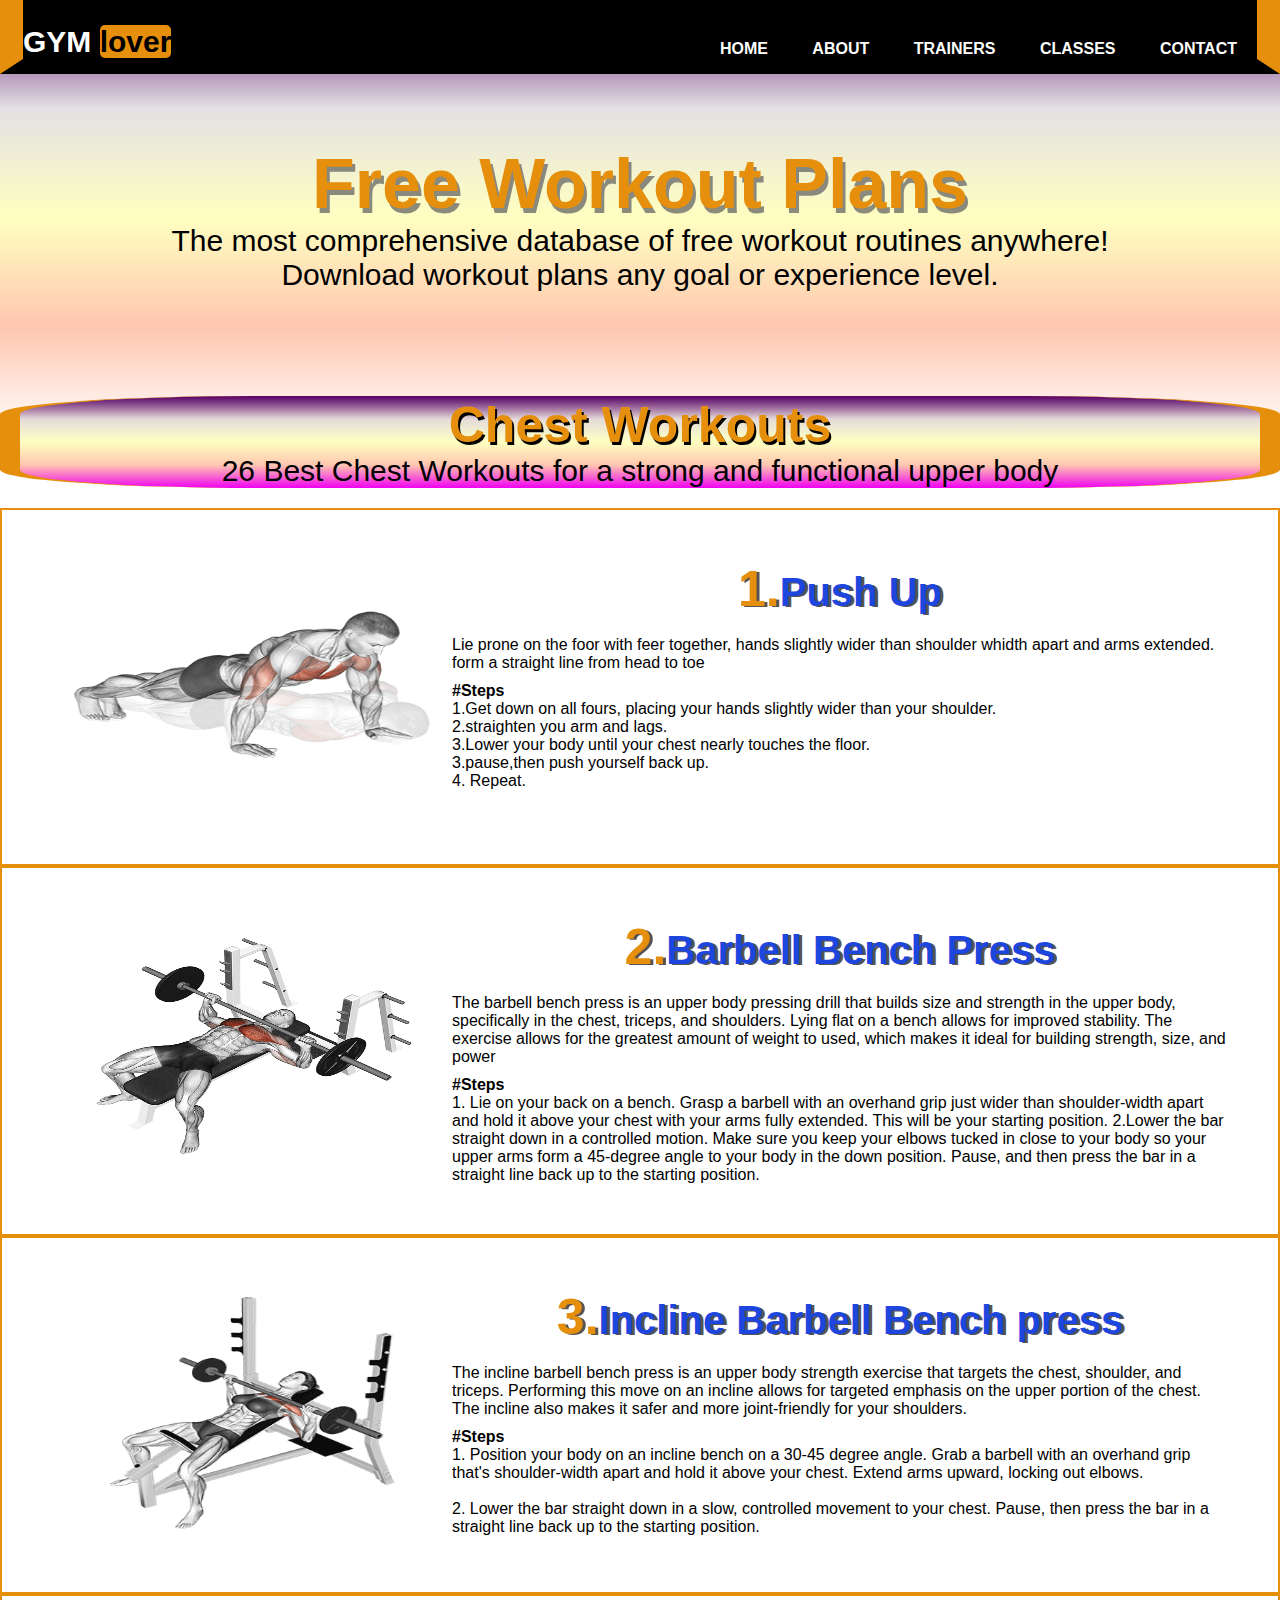
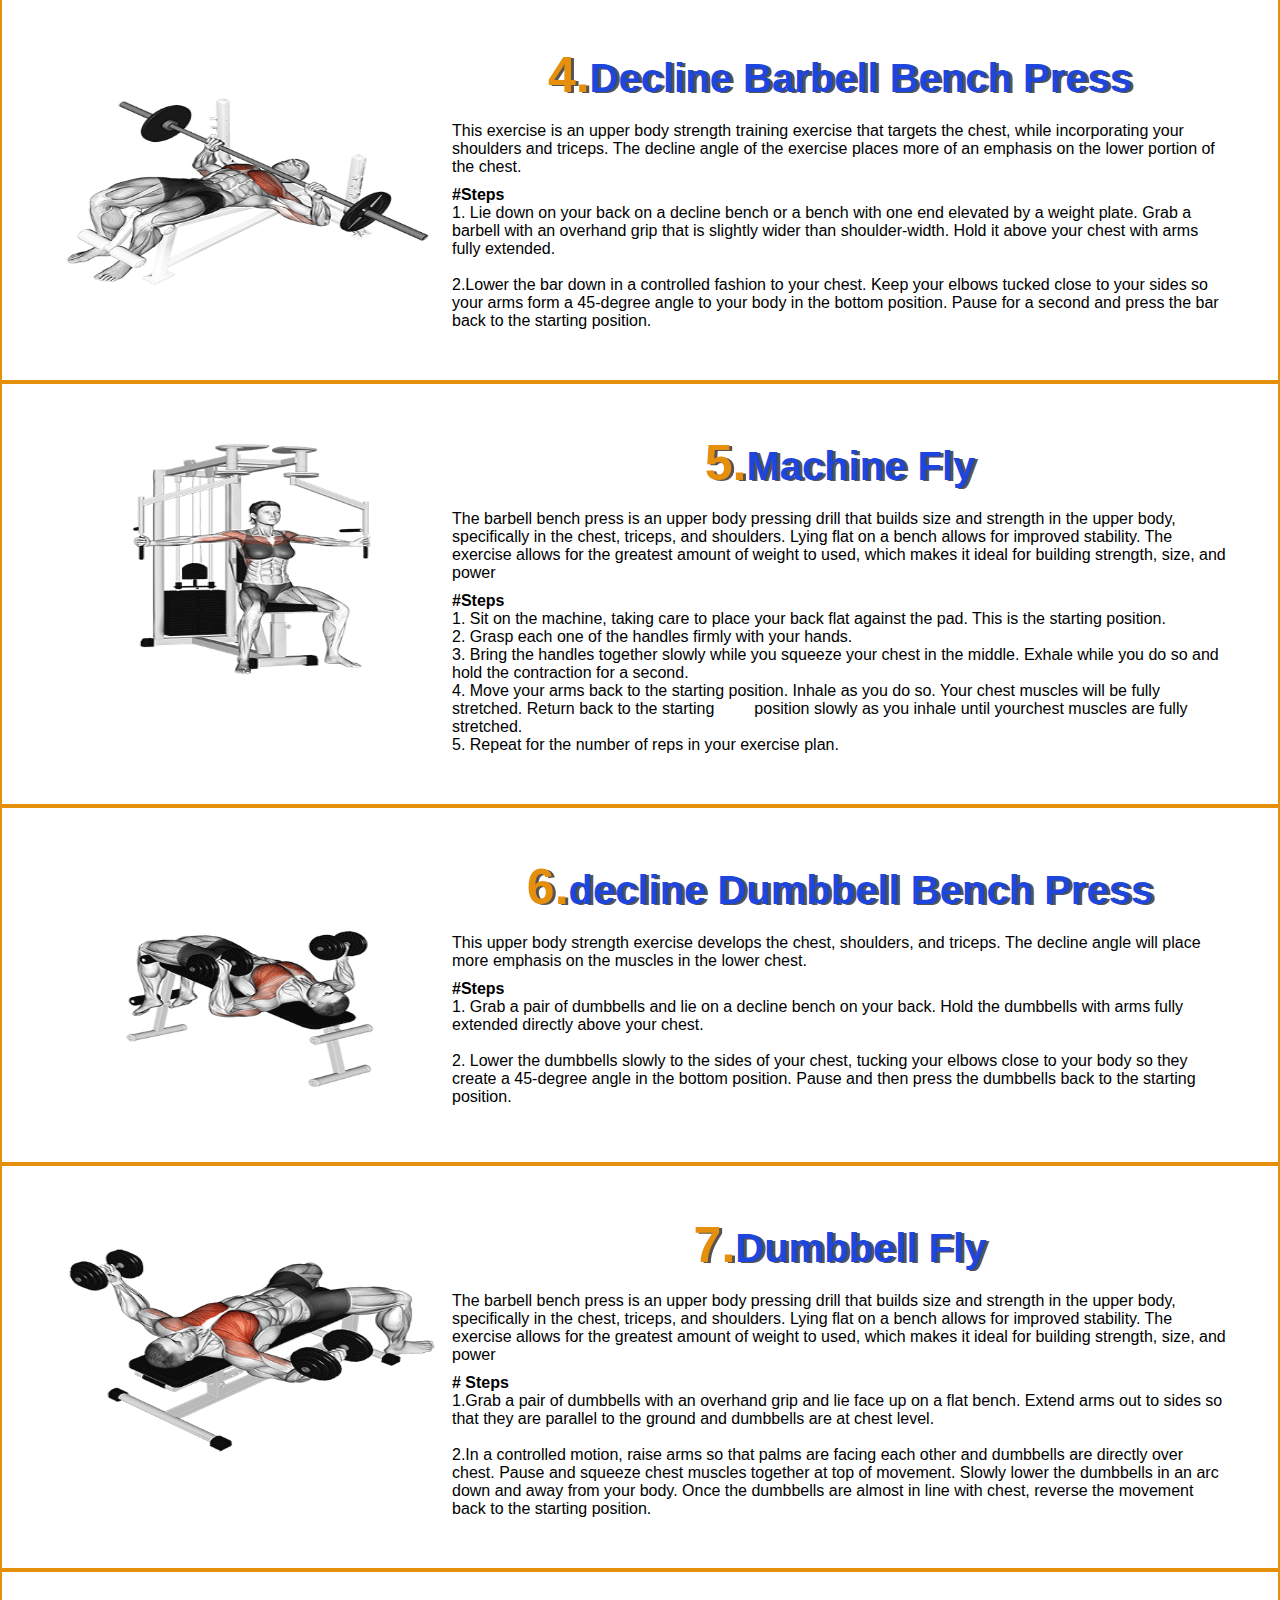
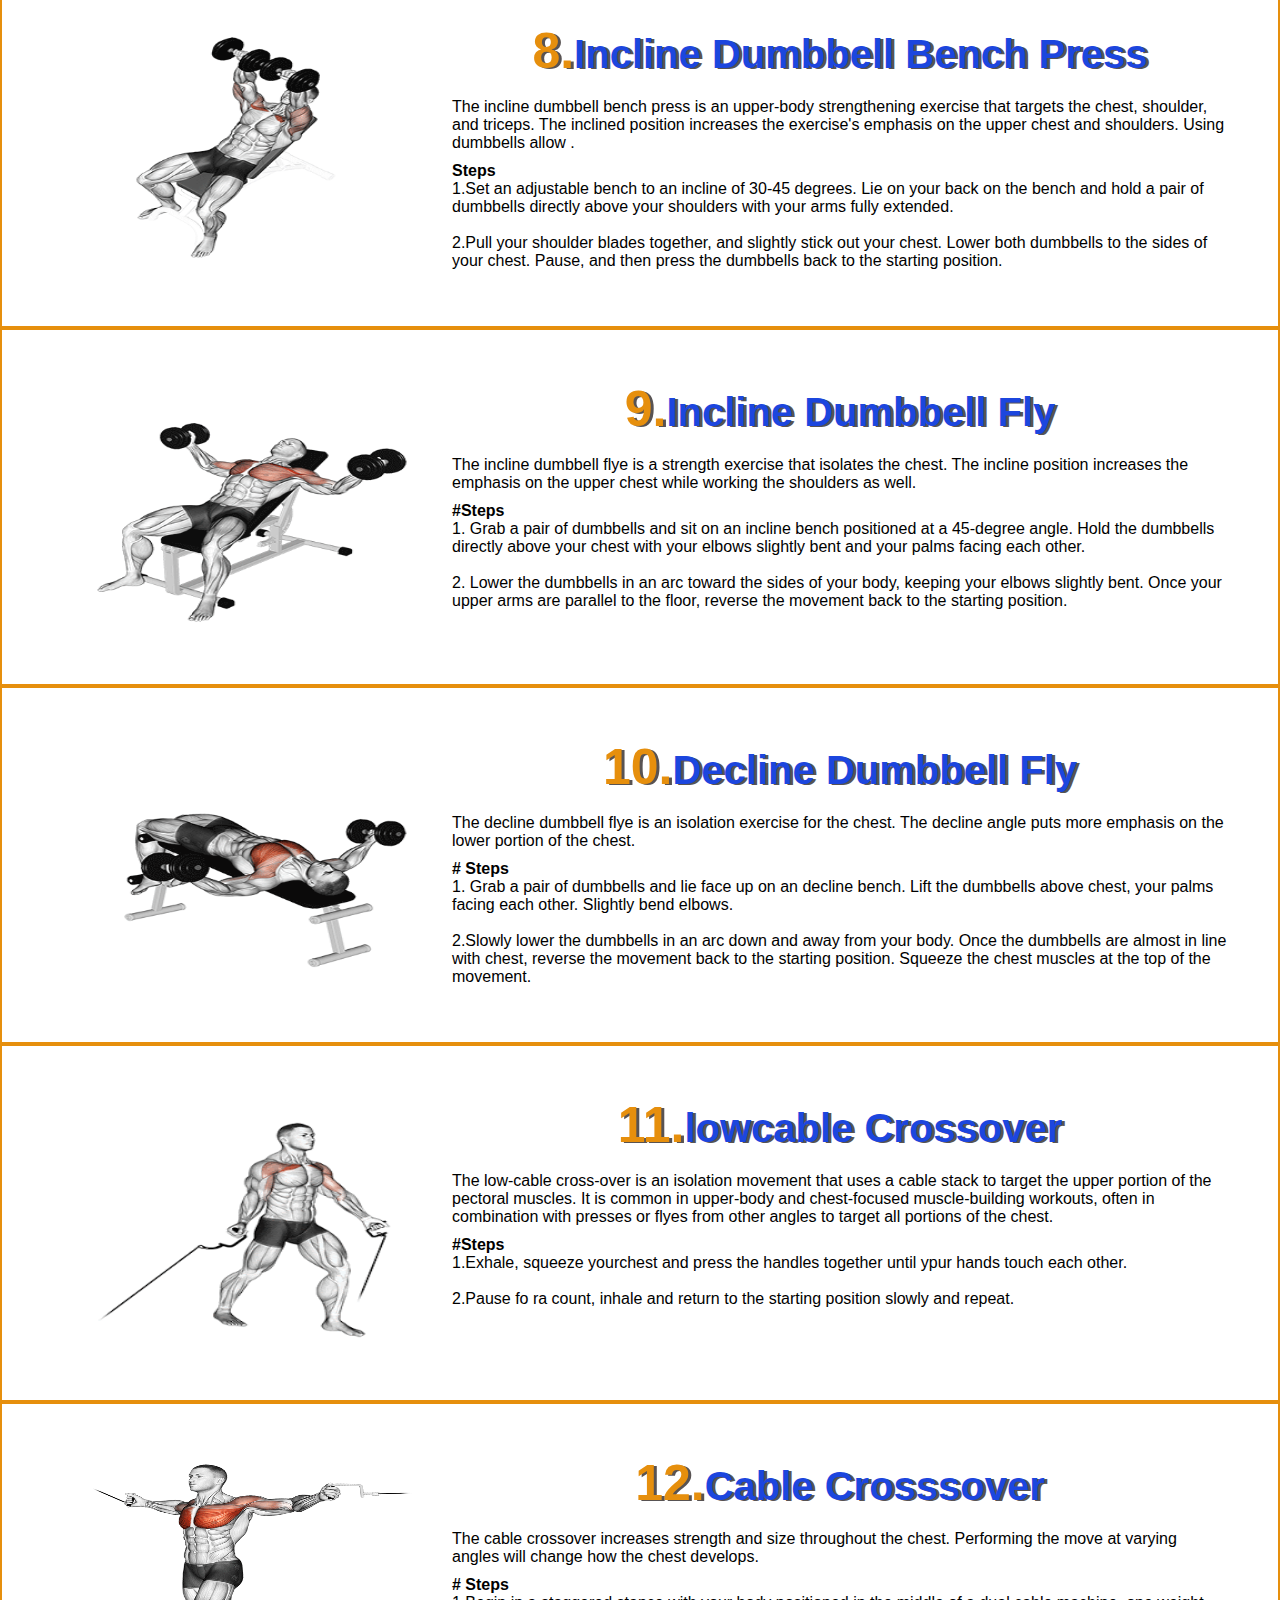
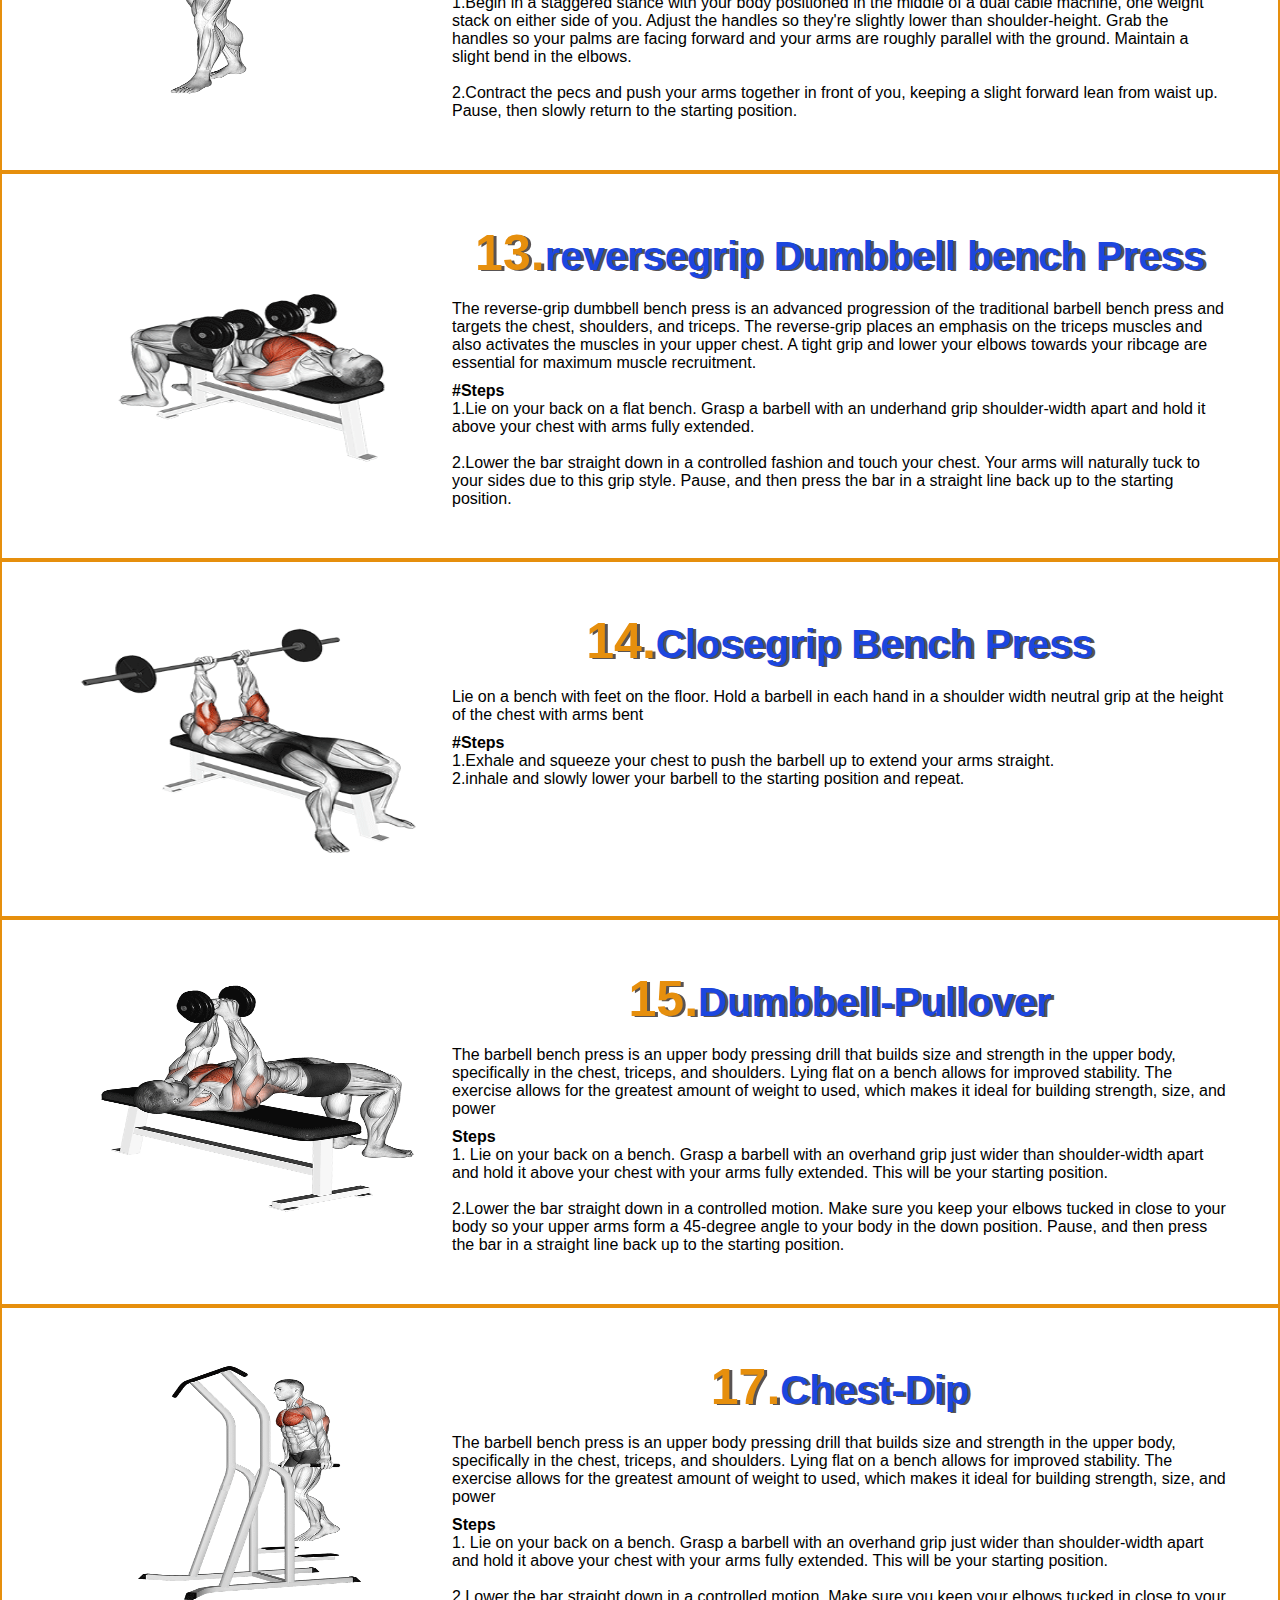
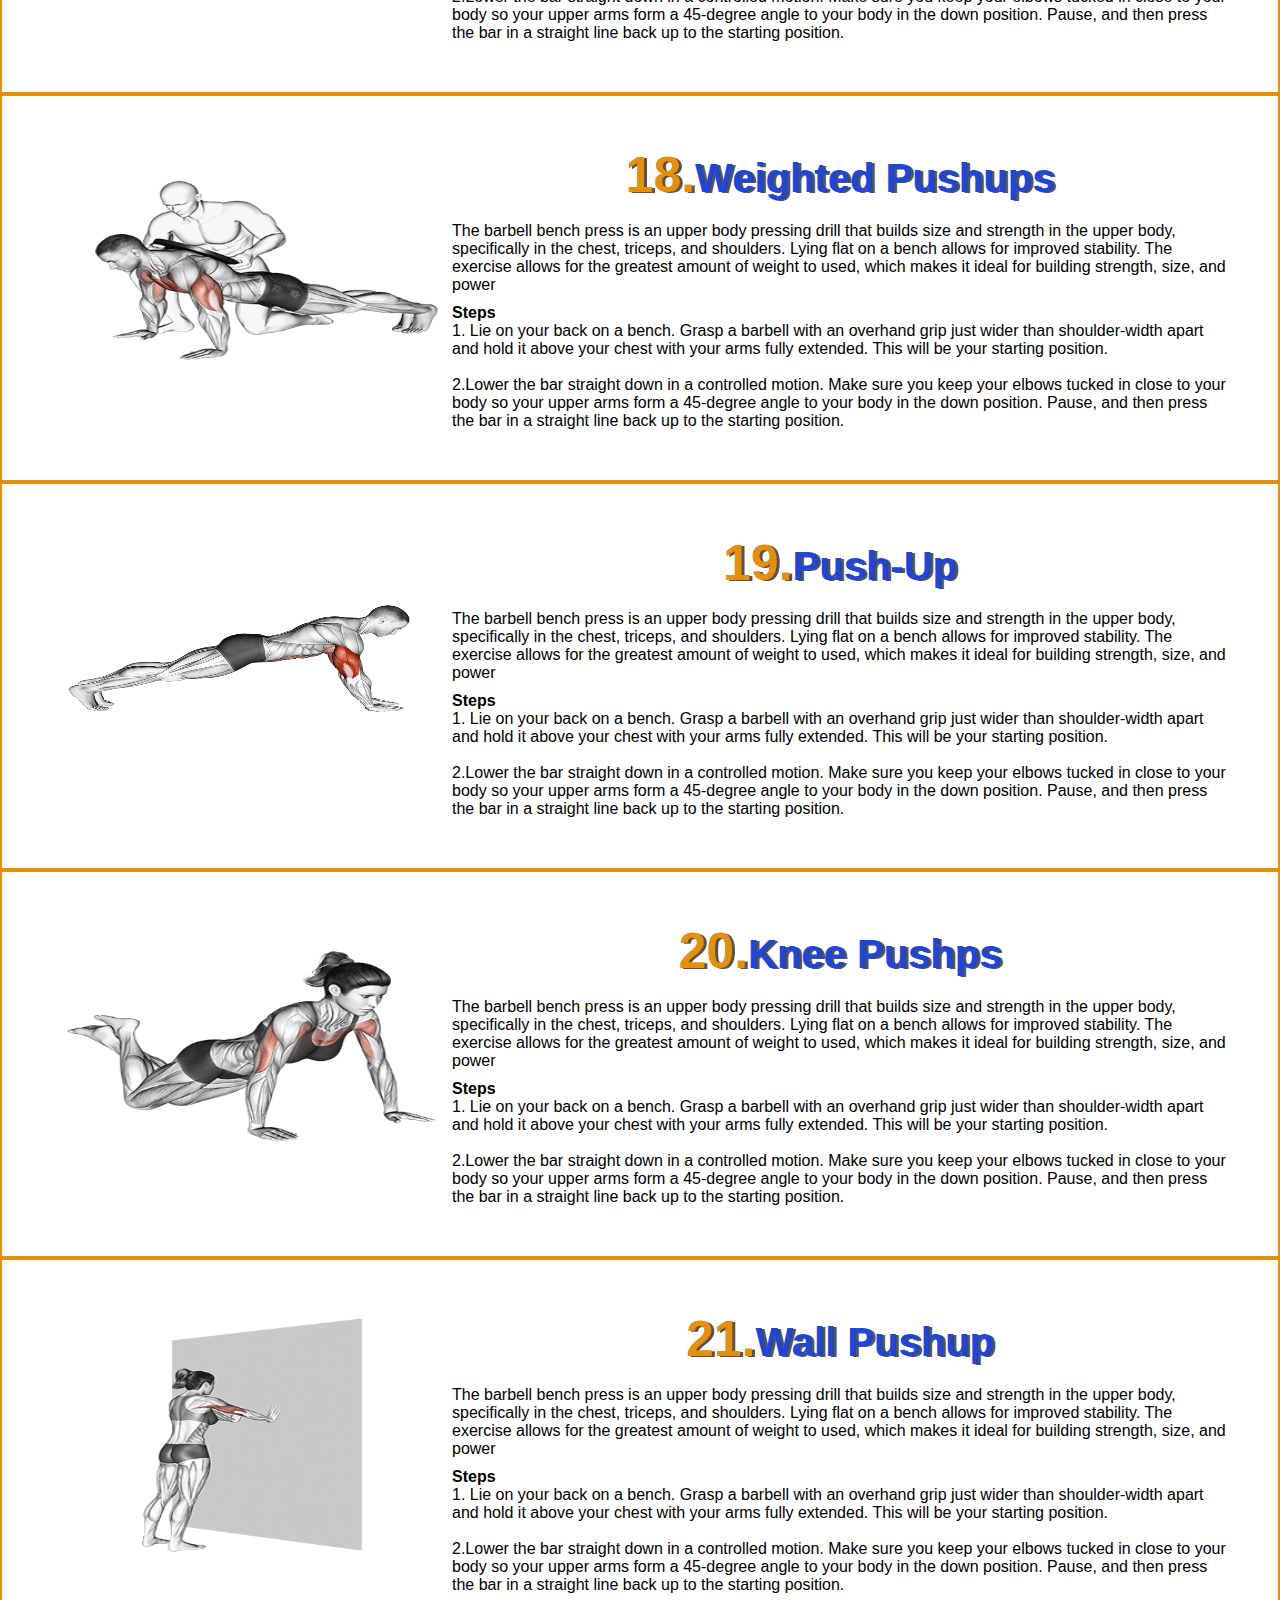
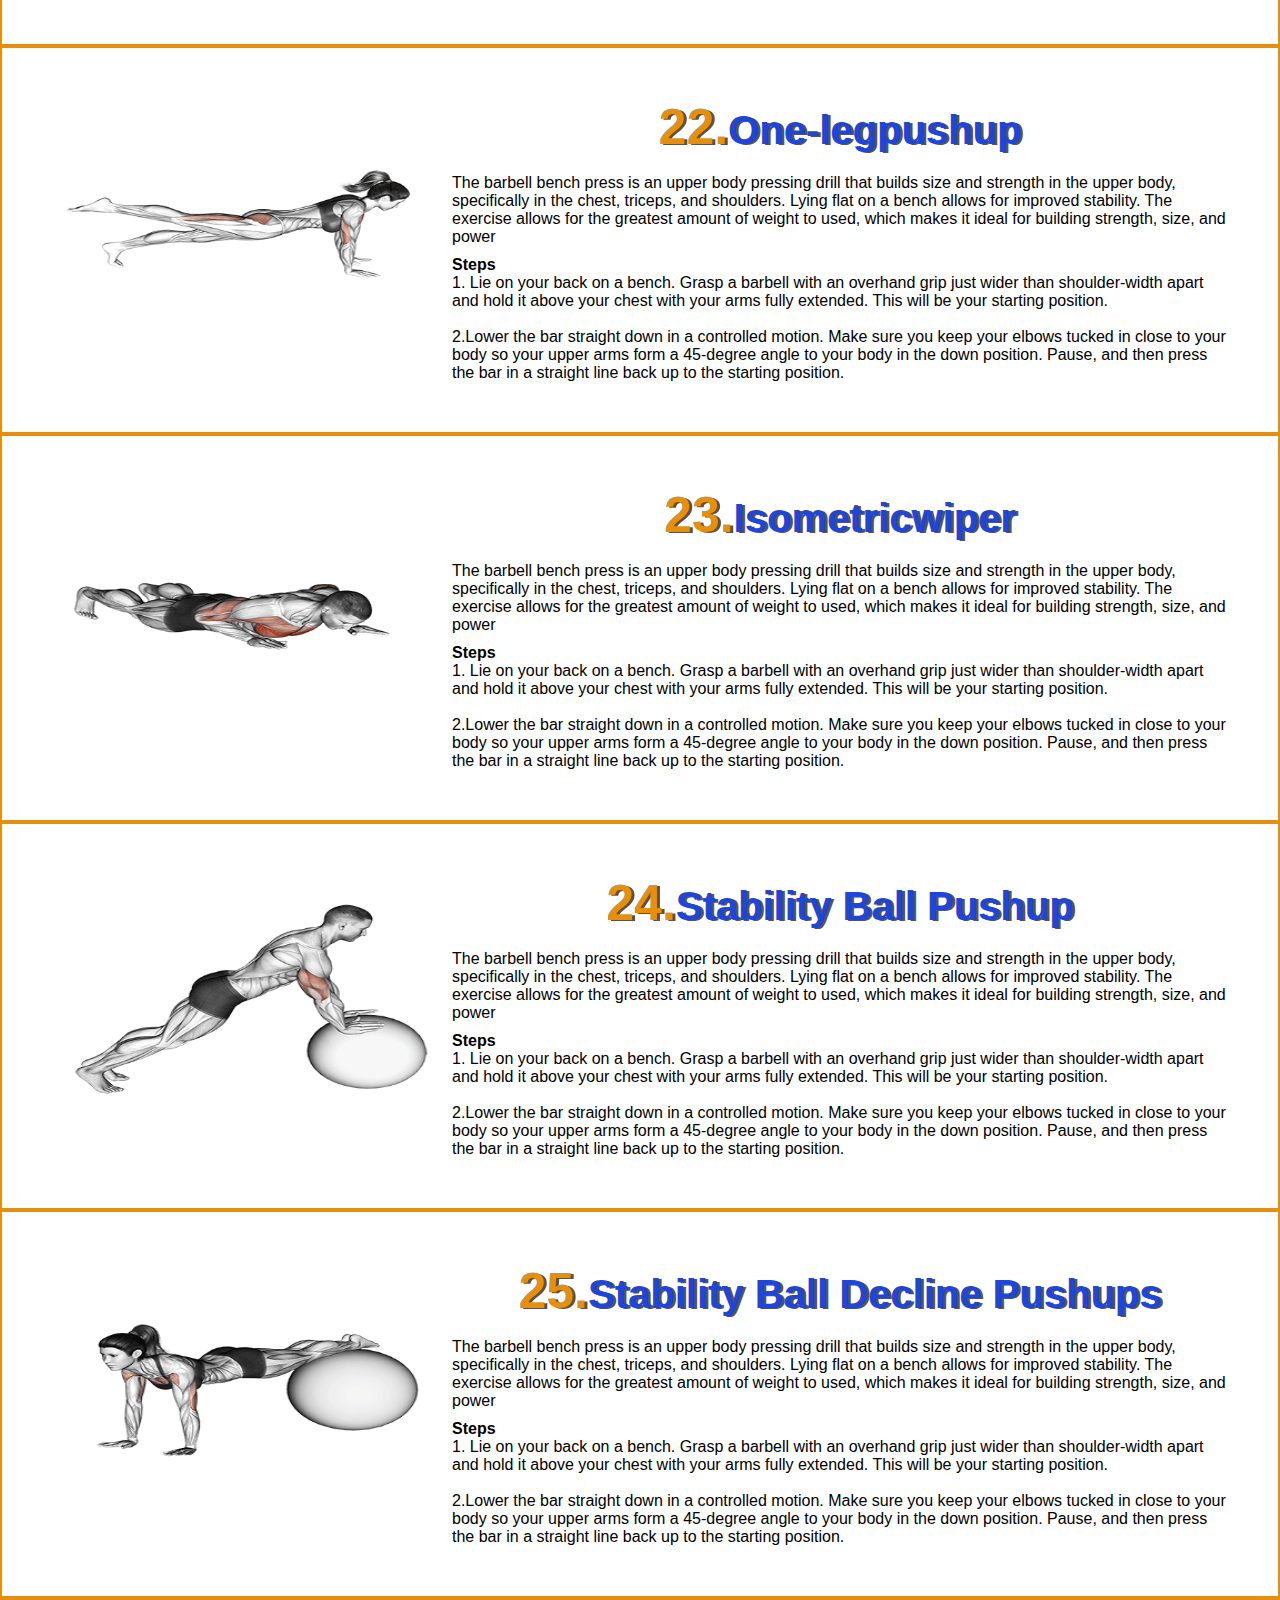
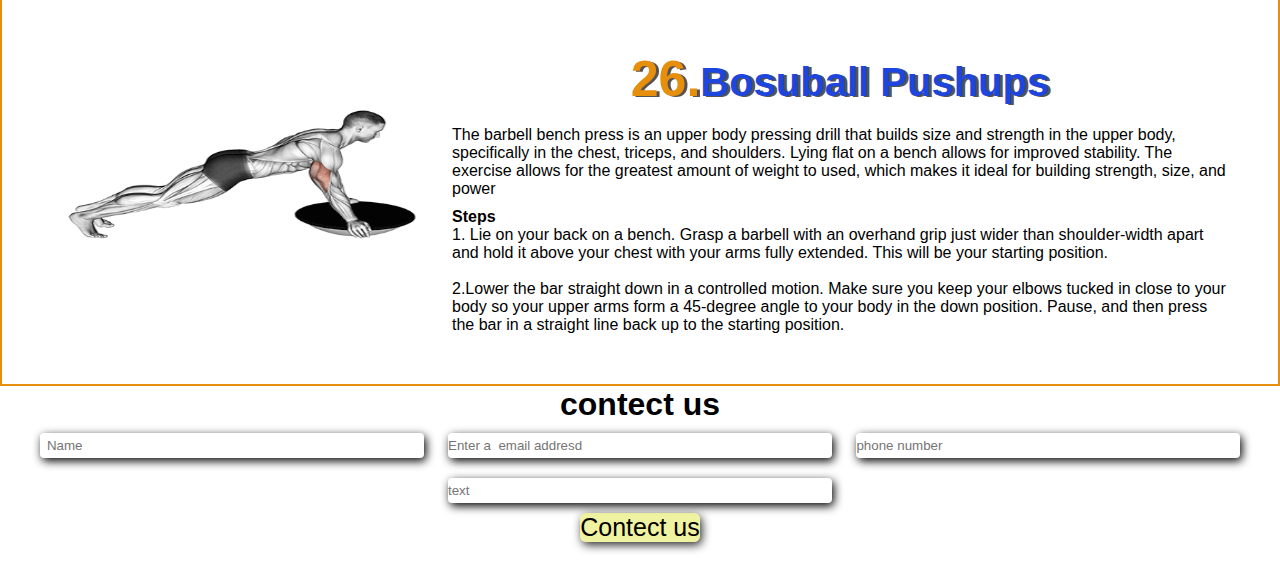
==== commit 20f35b87: "Update chest Workouts.html" ====
--- a/chest Workouts.html
+++ b/chest Workouts.html
@@ -81,7 +81,7 @@
                     <p class="steps">
                         <strong> #Steps</strong> <br>
 
-                    <pre>
+                    
  1. Lie on your back on a bench. Grasp a barbell with an overhand grip just wider than
      shoulder-width apart and hold it above your chest with your arms fully extended. This will be your starting
      position.
@@ -89,7 +89,7 @@
    to your body so your upper arms form a 45-degree angle to your body in the down position. Pause,
    and then press the bar in a straight line back up to the starting position.
                        
-                </pre>
+               
                     </p>
                 </div>
             </div>
@@ -776,4 +776,4 @@
 
 </body>
 
-</html>+</html>
